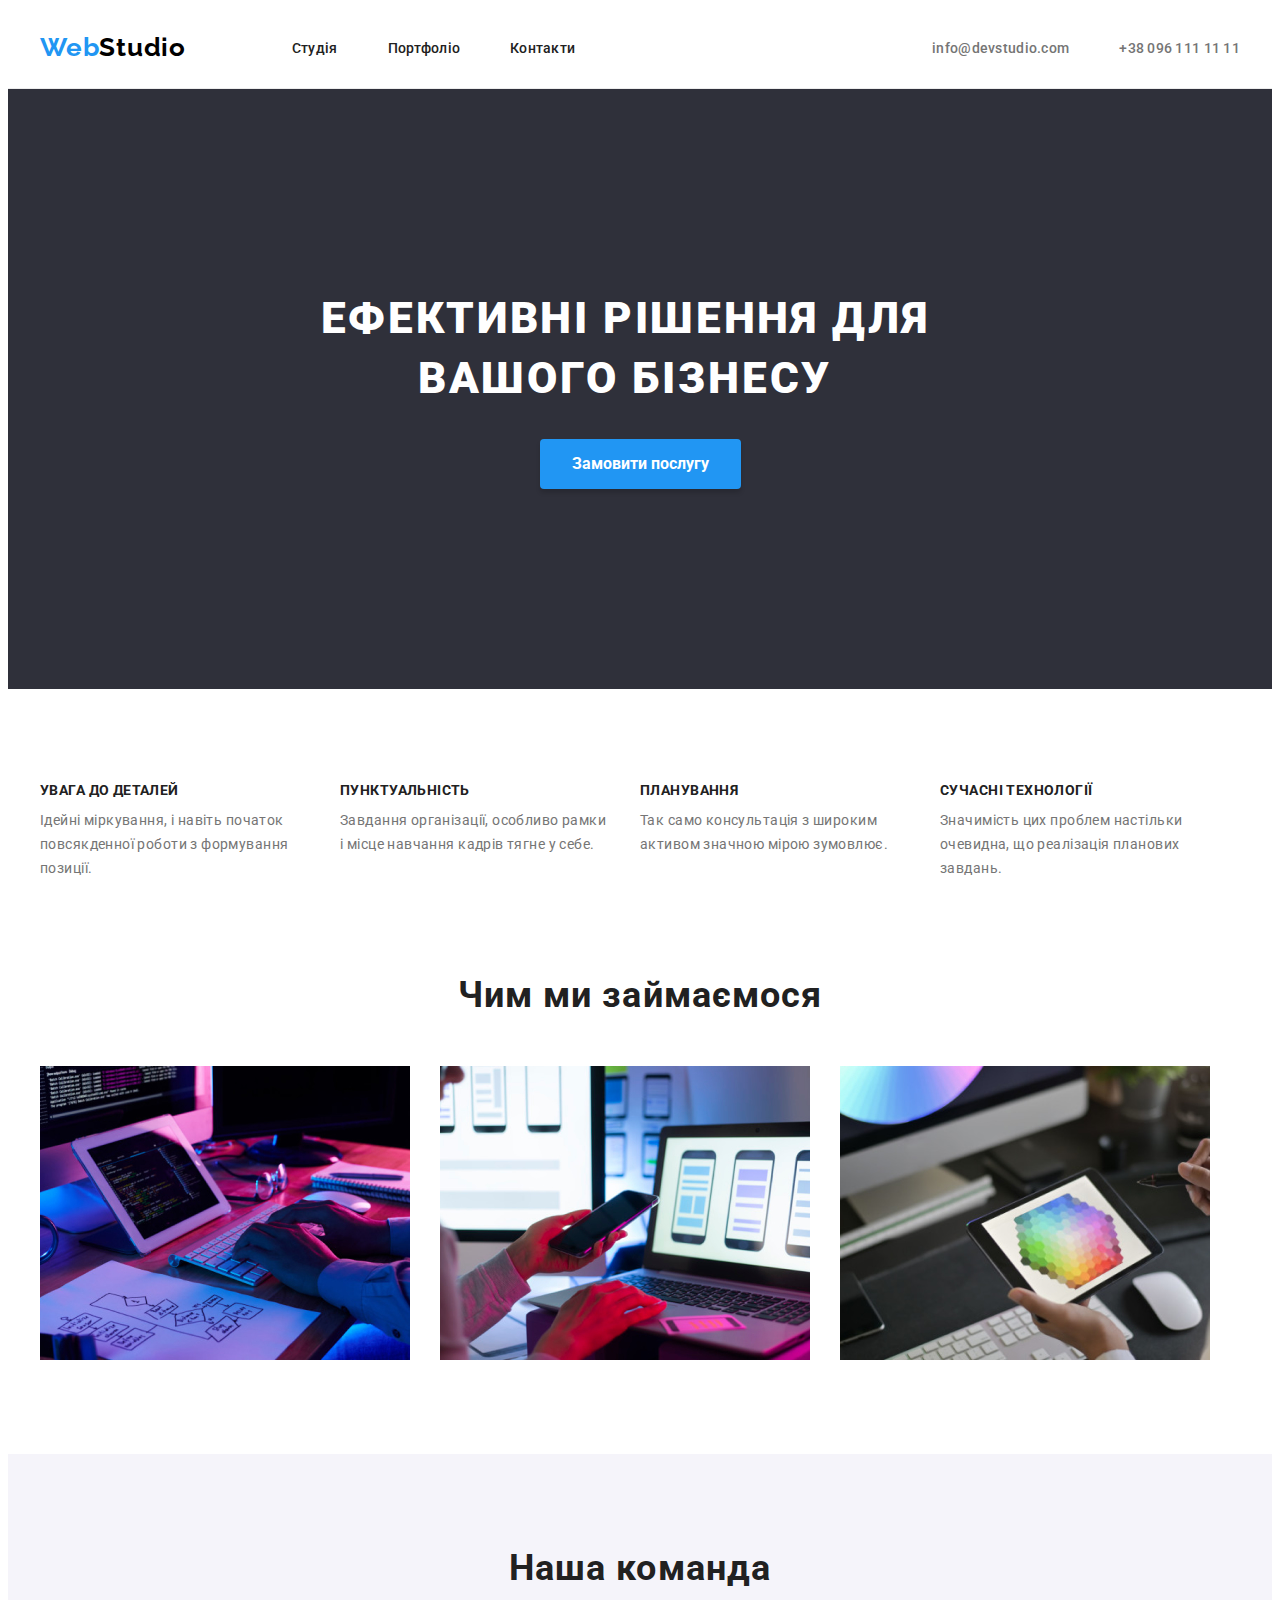
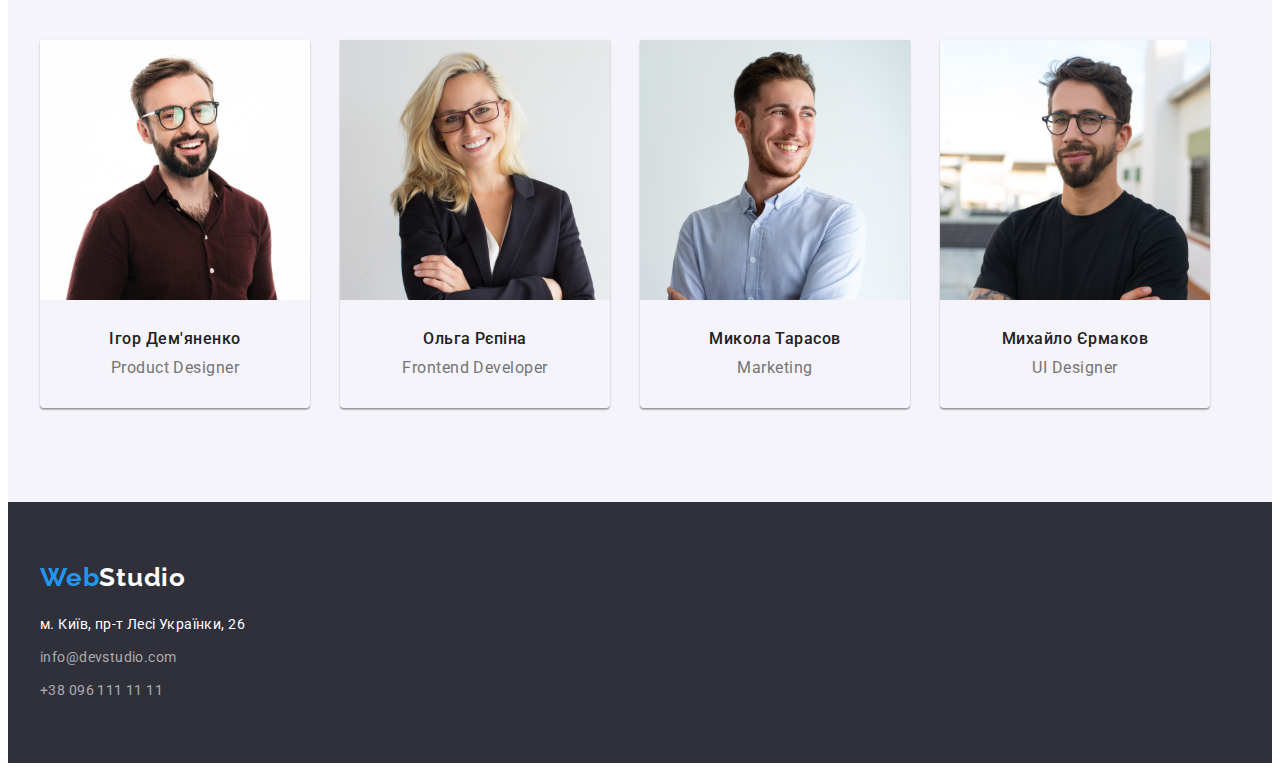
==== index.html @ a0d3005f "Переносит файлы" ====
<!DOCTYPE html>
<html lang="en">
  <head>
    <meta charset="UTF-8" />
    <meta http-equiv="X-UA-Compatible" content="IE=edge" />
    <meta name="viewport" content="width=device-width, initial-scale=1.0" />
    <title>Document</title>
    <link rel="preconnect" href="https://fonts.googleapis.com" />
    <link rel="preconnect" href="https://fonts.gstatic.com" crossorigin />
    <link
      href="https://fonts.googleapis.com/css2?family=Raleway:wght@700&family=Roboto:wght@400;500;700;900&display=swap"
      rel="stylesheet"
    />
    <link
      rel="stylesheet"
      href="https://cdnjs.cloudflare.com/ajax/libs/modern-normalize/1.1.0/modern-normalize.min.css"
      integrity="sha512-wpPYUAdjBVSE4KJnH1VR1HeZfpl1ub8YT/NKx4PuQ5NmX2tKuGu6U/JRp5y+Y8XG2tV+wKQpNHVUX03MfMFn9Q=="
      crossorigin="anonymous"
      referrerpolicy="no-referrer"
    />
    <link rel="stylesheet" href="./css/style.css" />
  </head>
  <body>
    <!--Шапка сайту -->
    <header class="page-header">
      <div class="container header-container">
        <a href="" class="header-logo link logo"
          >Web<span class="accent-logo">Studio</span></a
        >
        <nav class="site-nav">
          <ul class="nav-list">
            <li class="nav-item">
              <a href="./index.html" class="nav-link link">Студія</a>
            </li>
            <li class="nav-item">
              <a href="./portfolio.html" class="nav-link link">Портфоліо</a>
            </li>
            <li class="nav-item">
              <a href="" class="nav-link link">Контакти</a>
            </li>
          </ul>
        </nav>
        <div class="auth-container">
          <a href="mailto:info@devstudio.com" class="auth-link link"
            >info@devstudio.com</a
          >
          <a href="tel:+380961111111" class="auth-link link"
            >+38 096 111 11 11</a
          >
        </div>
      </div>
    </header>
    <main>
      <!--Герой-->
      <section class="hero">
        <div class="container">
          <h1 class="hero-title">Ефективні рішення для вашого бізнесу</h1>
          <button type="button" class="btn">Замовити послугу</button>
        </div>
      </section>
      <!--Особливості-->
      <section class="features">
        <div class="container">
          <h2 class="visually-hidden">Головні Особливості</h2>
          <ul class="features-list">
            <li class="features-item">
              <h3 class="features-title">УВАГА ДО ДЕТАЛЕЙ</h3>
              <p class="features-text">
                Ідейні міркування, і навіть початок повсякденної роботи з
                формування позиції.
              </p>
            </li>
            <li class="features-item">
              <h3 class="features-title">ПУНКТУАЛЬНІСТЬ</h3>
              <p class="features-text">
                Завдання організації, особливо рамки і місце навчання кадрів
                тягне у себе.
              </p>
            </li>
            <li class="features-item">
              <h3 class="features-title">ПЛАНУВАННЯ</h3>
              <p class="features-text">
                Так само консультація з широким активом значною мірою зумовлює.
              </p>
            </li>
            <li class="features-item">
              <h3 class="features-title">СУЧАСНІ ТЕХНОЛОГІЇ</h3>
              <p class="features-text">
                Значимість цих проблем настільки очевидна, що реалізація
                планових завдань.
              </p>
            </li>
          </ul>
        </div>
      </section>
      <!--Чим займаються-->
      <section class="section-work section">
        <div class="container">
          <h2 class="section-title">Чим ми займаємося</h2>
          <ul class="work-list">
            <li class="work-item">
              <img src="./images/img.jpg" alt="Створення сайтів" width="370" />
            </li>
            <li class="work-item">
              <img
                src="./images/img1.jpg"
                alt="Розробка мобільних додатків"
                width="370"
              />
            </li>
            <li class="work-item">
              <img src="./images/img2.jpg" alt="Вебдизайн" width="370" />
            </li>
          </ul>
        </div>
      </section>
      <!--Команда-->
      <section class="section-team section">
        <div class="container">
          <h2 class="section-title">Наша команда</h2>
          <ul class="team-list">
            <li class="team-item">
              <img src="./images/photo.jpg" alt="Ігор Дем'яненко" width="270" />
              <div class="team-box">
                <h3 class="team-title">Ігор Дем'яненко</h3>
                <p class="team-text">Product Designer</p>
              </div>
            </li>
            <li class="team-item">
              <img src="./images/photo2.jpg" alt="Ольга Рєпіна" width="270" />
              <div class="team-box">
                <h3 class="team-title">Ольга Рєпіна</h3>
                <p class="team-text">Frontend Developer</p>
              </div>
            </li>
            <li class="team-item">
              <img src="./images/photo3.jpg" alt="Микола Тарасов" width="270" />
              <div class="team-box">
                <h3 class="team-title">Микола Тарасов</h3>
                <p class="team-text">Marketing</p>
              </div>
            </li>
            <li class="team-item">
              <img
                src="./images/photo4.jpg"
                alt="Михайло Єрмаков"
                width="270"
              />
              <div class="team-box">
                <h3 class="team-title">Михайло Єрмаков</h3>
                <p class="team-text">UI Designer</p>
              </div>
            </li>
          </ul>
        </div>
      </section>
    </main>
    <!--Підвал сайту-->
    <footer class="page-footer footer-container">
      <div class="container">
        <a href="/" class="footer-logo link logo"
          >Web<span class="logo-accent">Studio</span></a
        >
        <address class="address">
          <ul class="address-list">
            <li class="address-item">
              <a
                class="address-link link"
                href="https://www.google.com/maps/d/viewer?mid=10uSM3H-mIU3GznYo2szRIEphczw&hl=en_US&ll=50.42732700000001%2C30.538092&z=17"
                target="_blank"
                rel="noopener noreferrer"
                >м. Київ, пр-т Лесі Українки, 26</a
              >
            </li>
            <li class="address-item">
              <a class="footer-auth link" href="mailto:info@devstudio.com"
                >info@devstudio.com</a
              >
            </li>
            <li class="address-item">
              <a class="footer-auth link" href="tel:+380961111111"
                >+38 096 111 11 11</a
              >
            </li>
          </ul>
        </address>
      </div>
    </footer>
  </body>
</html>
---- css/style.css ----
:root {
  --primary-text-color: #757575;
  --title-text-color: #212121;
  --accent-color: #2196f3;
  --secondary-bg-color: #2f303a;
  --primary-bg-color: #ffffff;
}
/* --------------reset------------ */
p,
h1,
h2,
h3,
h4,
h5,
h6 {
  margin: 0;
}

ul,
ol {
  margin: 0;
  padding-left: 0;
  list-style: none;
}

img {
  display: block;
  max-width: 100%;
  height: auto;
}

body {
  font-family: Roboto, sans-serif;
  background-color: var(--primary-bg-color);
}

.container {
  width: 1200px;
  padding-left: 15px;
  padding-right: 15px;
  margin: 0 auto;
}

.section {
  padding-top: 94px;
  padding-bottom: 94px;
}

.link {
  text-decoration: none;
}

.logo {
  font-family: Raleway, sans-serif;
  font-weight: 700;
  font-size: 26px;
  line-height: 1.2;
  letter-spacing: 0.03em;
  color: var(--accent-color);
}

.visually-hidden {
  position: absolute;
  white-space: nowrap;
  width: 1px;
  height: 1px;
  overflow: hidden;
  border: 0;
  padding: 0;
  clip: rect(0 0 0 0);
  clip-path: inset(50%);
  margin: -1px;
}

/*  header */

.page-header {
  background-color: var(--primary-bg-color);
  border-bottom: 1px solid #ececec;
  padding-top: 24px;
  padding-bottom: 25px;
}

.header-container {
  display: flex;
  justify-content: space-between;
  align-items: center;
}
.header-logo {
  margin-right: 93px;
}

.accent-logo {
  color: #000000;
}

.nav-list {
  display: flex;
  justify-content: center;
  gap: 50px;
  margin-right: 344px;
}
.nav-link {
  font-weight: 500;
  font-size: 14px;
  line-height: 1.15;
  letter-spacing: 0.02em;
  color: var(--title-text-color);
}

.auth-link {
  font-weight: 500;
  font-size: 14px;
  line-height: 1.15;
  letter-spacing: 0.02em;
  color: var(--primary-text-color);
}

.auth-container {
  display: flex;
  justify-content: right;
  gap: 50px;
}

.nav-link:hover,
.auth-link:hover,
.nav-link:focus,
.auth-link:focus {
  color: var(--accent-color);
}

/*  header */

/* hero  */
.hero {
  background-color: var(--secondary-bg-color);
  text-align: center;
  padding-top: 200px;
  padding-bottom: 200px;
}
.hero-title {
  font-weight: 900;
  font-size: 44px;
  line-height: 1.36;
  letter-spacing: 0.06em;
  text-transform: uppercase;
  color: var(--primary-bg-color);
  margin-bottom: 30px;
  margin-left: 237px;
  width: 696px;
  text-align: center;
}
.btn {
  font-family: inherit;
  font-weight: 700;
  font-size: 16px;
  line-height: 1.88;
  color: var(--primary-bg-color);
  background-color: var(--accent-color);
  box-shadow: 0px 4px 4px rgba(0, 0, 0, 0.15);
  border-radius: 4px;
  border: var(--accent-color);
  cursor: pointer;
  padding: 10px 32px 10px 32px;
}

.btn:hover,
.btn:focus {
  color: var(--primary-bg-color);
  background-color: #188ce8;
  box-shadow: 0px 4px 4px rgba(0, 0, 0, 0.15);
  border-radius: 4px;
}

/* hero */
/* features */

.features {
  padding-top: 94px;
}

.features-list {
  display: flex;
  gap: 30px;
}

.features-item {
  max-width: 270px;
}

.features-title {
  font-weight: 700;
  font-size: 14px;
  line-height: 1.14;
  letter-spacing: 0.03em;
  text-transform: uppercase;
  color: var(--title-text-color);
  margin-bottom: 10px;
}

.features-text {
  font-size: 14px;
  line-height: 1.71;
  letter-spacing: 0.03em;
  color: var(--primary-text-color);
}

/* features */
/* section-work */
.section-title {
  font-weight: 700;
  font-size: 36px;
  line-height: 1.16;
  text-align: center;
  letter-spacing: 0.03em;
  color: var(--title-text-color);
  margin-bottom: 50px;
}

.work-list {
  display: flex;
  gap: 30px;
}

.work-item {
  width: calc(100%-60px) / 3;
}

/* section-work */
/* section-team */

.section-team {
  background-color: #f5f4fa;
}

.team-list {
  display: flex;
  gap: 30px;
}

.team-item {
  width: calc(100%-90px) / 4;
  box-shadow: 0px 1px 3px rgba(0, 0, 0, 0.12), 0px 1px 1px rgba(0, 0, 0, 0.14),
    0px 2px 1px rgba(0, 0, 0, 0.2);
  border-radius: 0px 0px 4px 4px;
}

.team-box {
  padding-top: 30px;
  padding-bottom: 30px;
}

.team-title {
  font-weight: 500;
  font-size: 16px;
  line-height: 1.18;
  text-align: center;
  letter-spacing: 0.03em;
  color: var(--title-text-color);
  margin-bottom: 10px;
}
.team-text {
  font-size: 16px;
  line-height: 1.18;
  text-align: center;
  letter-spacing: 0.03em;
  color: var(--primary-text-color);
}

/* section-team  */
/* footer */
.page-footer {
  background-color: var(--secondary-bg-color);
}

.footer-container {
  padding-top: 60px;
  padding-bottom: 60px;
}

.logo-accent {
  color: var(--primary-bg-color);
}

.footer-logo {
  display: inline-block;
  margin-bottom: 20px;
}

.address-list {
  display: flex;
  flex-direction: column;
  gap: 9px;
}

.address-link {
  font-style: normal;
  font-size: 14px;
  line-height: 1.71;
  letter-spacing: 0.03em;
  color: var(--primary-bg-color);
}

.footer-auth {
  font-style: normal;
  font-size: 14px;
  line-height: 1.71;
  letter-spacing: 0.03em;
  color: rgba(255, 255, 255, 0.6);
}

.address-link:hover,
.address-link:focus,
.footer-auth:hover,
.footer-auth :focus {
  color: var(--accent-color);
}

/* footer */
/* portfolio */

.portfolio {
  background-color: var(--primary-bg-color);
}

.buttons {
  display: flex;
  gap: 8px;
  justify-content: center;
  margin-bottom: 50px;
}

.btns {
  font-family: inherit;
  font-weight: 500;
  font-size: 16px;
  line-height: 1.62;
  text-align: center;
  letter-spacing: 0.03em;
  color: #212121;
  background-color: #f5f4fa;
  border-radius: 4px;
  cursor: pointer;
  border: #f5f4fa;
  padding-top: 6px;
  padding-bottom: 6px;
  padding-left: 22px;
  padding-right: 22px;
}

.btns:hover,
.btns:focus {
  font-weight: 500;
  font-size: 16px;
  line-height: 1.62;
  text-align: center;
  letter-spacing: 0.03em;
  color: var(--primary-bg-color);
  background-color: var(--accent-color);
  border-radius: 4px;
}

.portfolio-list {
  display: flex;
  gap: 30px;
  flex-wrap: wrap;
}

.portfolio-item {
  width: calc(100%-60px) / 3;
}

.item-box {
  border: 1px solid #eeeeee;
  padding: 20px 24px 20px 24px;
}

.portfolio-tittle {
  font-weight: 700;
  font-size: 18px;
  line-height: 2;
  letter-spacing: 0.06em;
  color: var(--title-text-color);
  margin-bottom: 4px;
}

.portfolio-text {
  font-size: 16px;
  line-height: 1.88;
  letter-spacing: 0.03em;
  color: var(--primary-text-color);
}
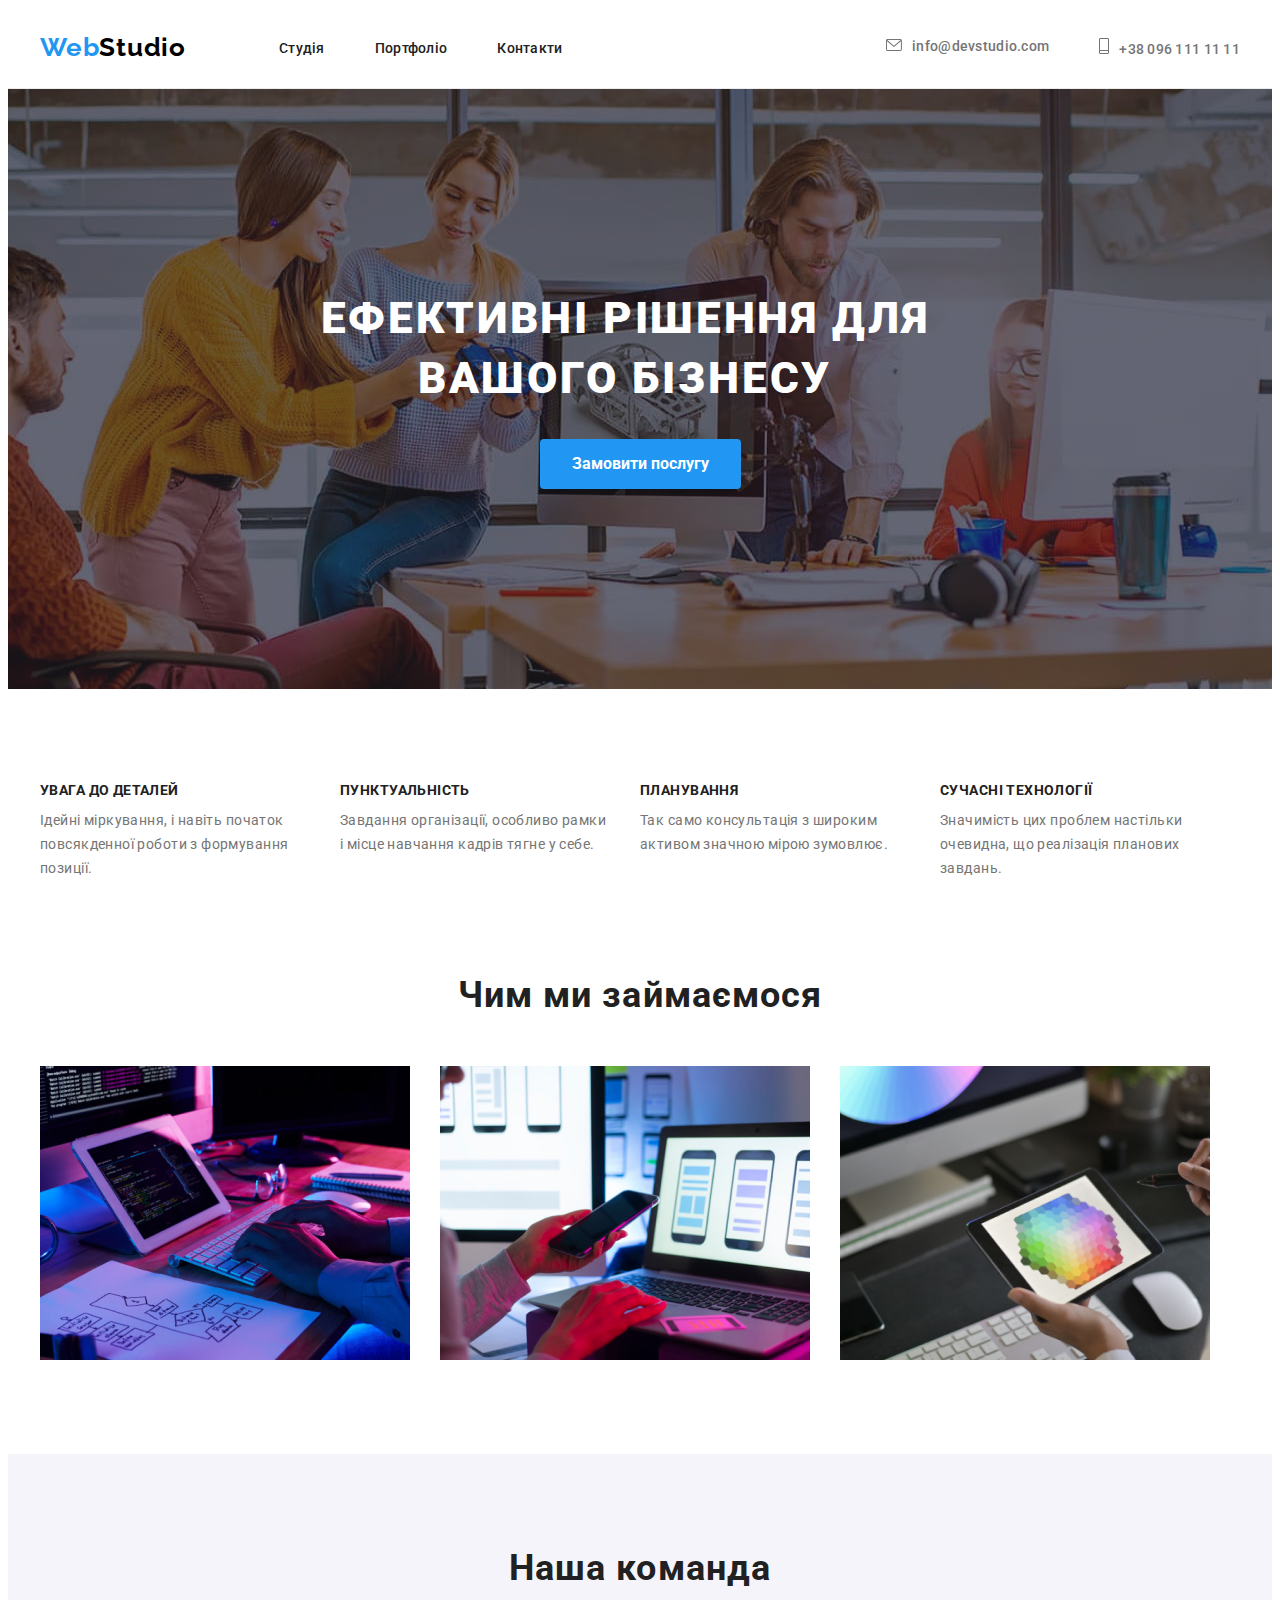
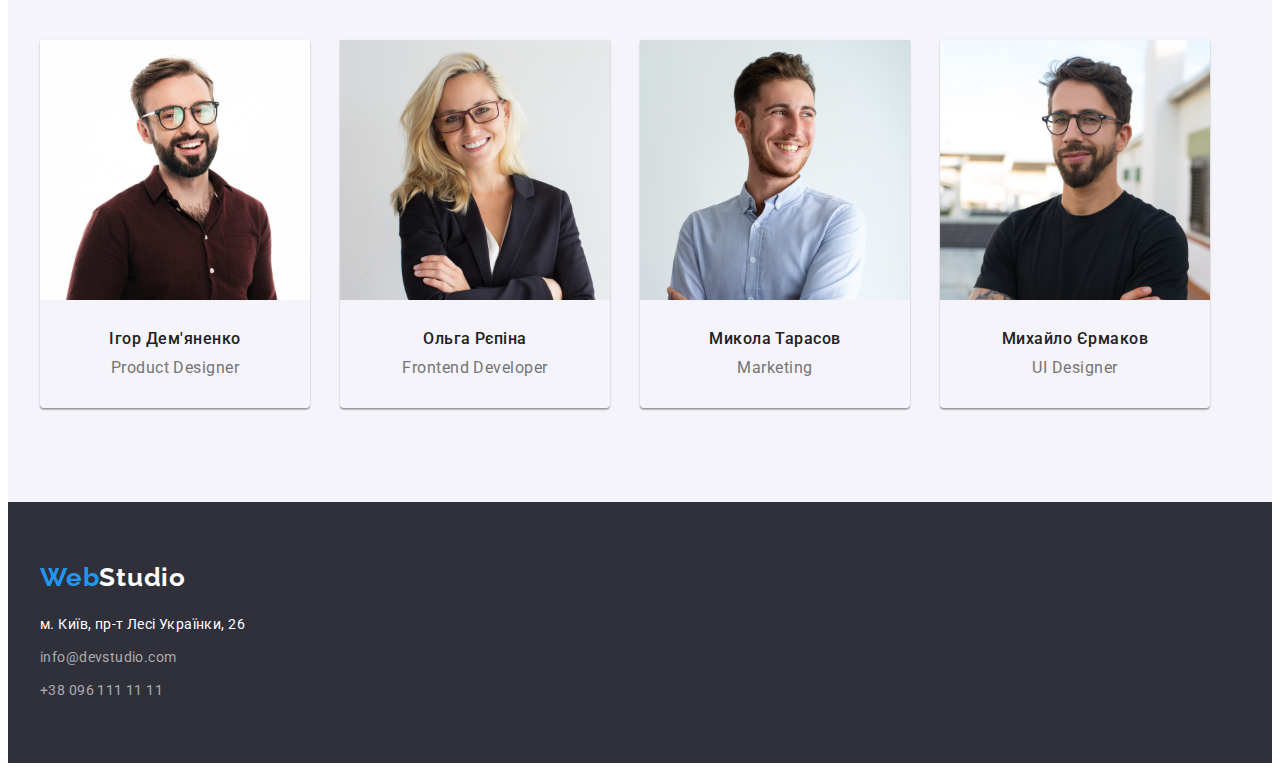
==== commit f62b3cd3: "Добавляет спрайт" ====
--- a/index.html
+++ b/index.html
@@ -42,10 +42,14 @@
         </nav>
         <div class="auth-container">
           <a href="mailto:info@devstudio.com" class="auth-link link"
-            >info@devstudio.com</a
+            ><svg class="auth-icon" width="16" height="12">
+              <use href="./images/icons.svg#icon-envelope"></use>
+            </svg>info@devstudio.com</a
           >
           <a href="tel:+380961111111" class="auth-link link"
-            >+38 096 111 11 11</a
+            ><svg class="auth-icon" width="10" height="16">
+              <use href="./images/icons.svg#icon-tel"></use>
+            </svg>+38 096 111 11 11</a
           >
         </div>
       </div>
@@ -62,6 +66,12 @@
       <section class="features">
         <div class="container">
           <h2 class="visually-hidden">Головні Особливості</h2>
+          <ul class="features-icons">
+            <li class="features-icon"></li>
+            <li class="features-icon"></li>
+            <li class="features-icon"></li>
+            <li class="features-icon"></li>
+          </ul>
           <ul class="features-list">
             <li class="features-item">
               <h3 class="features-title">УВАГА ДО ДЕТАЛЕЙ</h3>
--- a/css/style.css
+++ b/css/style.css
@@ -83,7 +83,6 @@
 
 .header-container {
   display: flex;
-  justify-content: space-between;
   align-items: center;
 }
 .header-logo {
@@ -98,7 +97,6 @@
   display: flex;
   justify-content: center;
   gap: 50px;
-  margin-right: 344px;
 }
 .nav-link {
   font-weight: 500;
@@ -114,12 +112,14 @@
   line-height: 1.15;
   letter-spacing: 0.02em;
   color: var(--primary-text-color);
+
 }
 
 .auth-container {
   display: flex;
   justify-content: right;
   gap: 50px;
+  margin-left: auto;
 }
 
 .nav-link:hover,
@@ -129,6 +129,15 @@
   color: var(--accent-color);
 }
 
+.auth-icon {
+  margin-right: 10px;
+  fill: var(--primary-text-color);
+}
+
+.auth-link:hover > .auth-icon,
+.auth-link:focus > .auth-icon {
+  fill: var(--accent-color);
+}
 /*  header */
 
 /* hero  */
@@ -137,6 +146,10 @@
   text-align: center;
   padding-top: 200px;
   padding-bottom: 200px;
+  background-image: linear-gradient( rgba(47, 48, 58, 0.4) , rgba(47, 48, 58, 0.4)) , url(../images/herobg.jpg);
+  background-repeat: no-repeat;
+  background-position: center;
+  background-size: cover;
 }
 .hero-title {
   font-weight: 900;
@@ -183,6 +196,7 @@
   display: flex;
   gap: 30px;
 }
+
 
 .features-item {
   max-width: 270px;
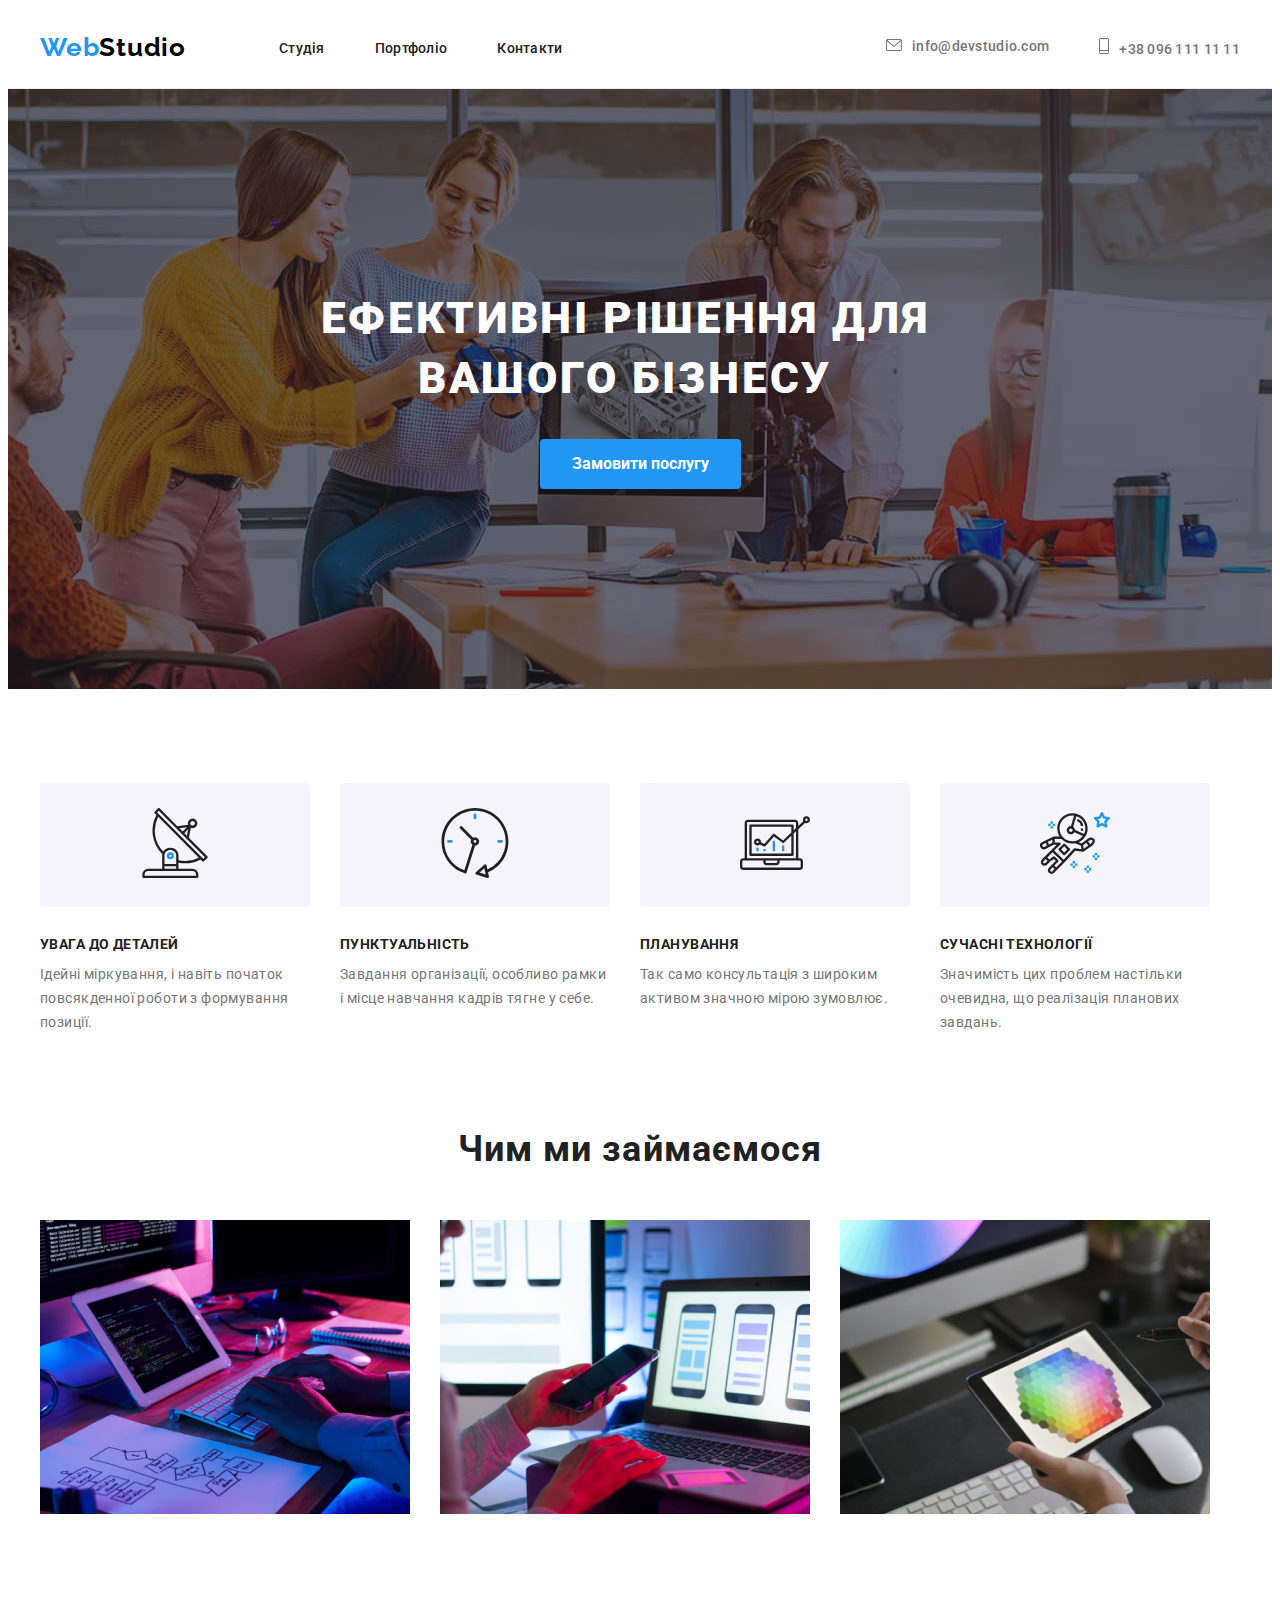
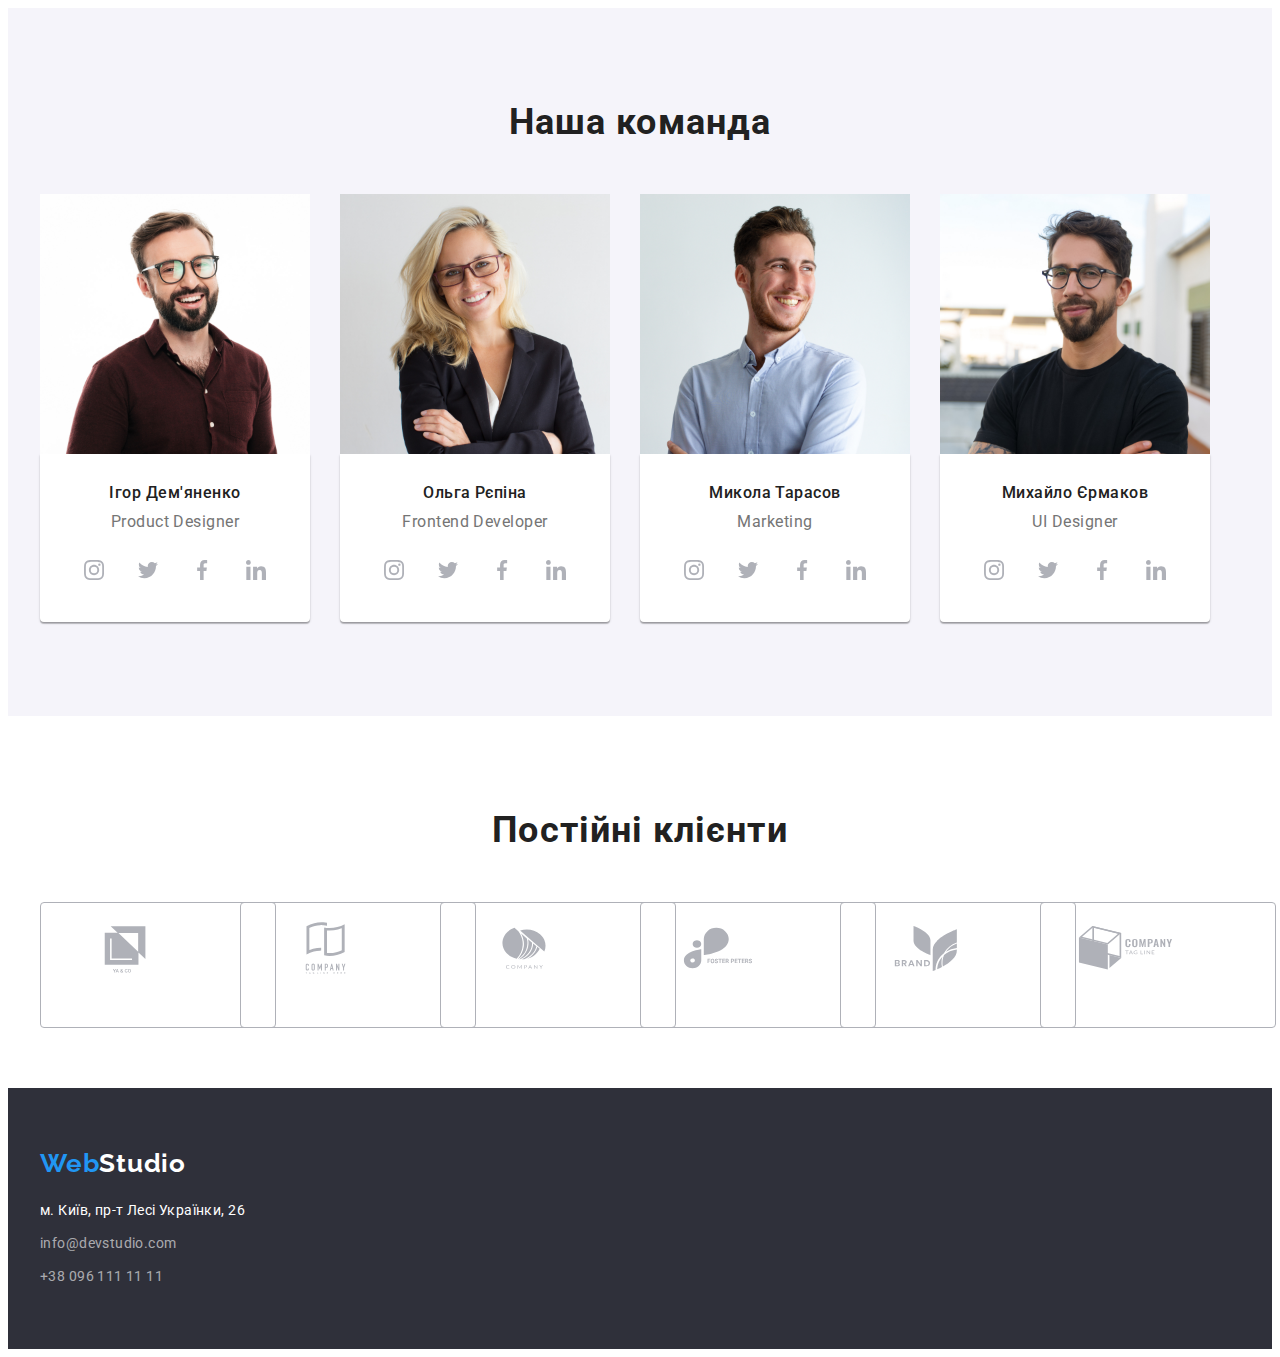
==== commit aae9c856: "Добавляет разметку" ====
--- a/index.html
+++ b/index.html
@@ -66,11 +66,19 @@
       <section class="features">
         <div class="container">
           <h2 class="visually-hidden">Головні Особливості</h2>
-          <ul class="features-icons">
-            <li class="features-icon"></li>
-            <li class="features-icon"></li>
-            <li class="features-icon"></li>
-            <li class="features-icon"></li>
+          <ul class="features-icon-list">
+            <li class="features-icon-item"><svg class="features-icon" width="70" height="70">
+              <use href="./images/icons.svg#icon-antenna"></use>
+            </svg></li>
+            <li class="features-icon-item"><svg class="features-icon" width="70" height="70">
+              <use href="./images/icons.svg#icon-clock"></use>
+            </svg></li>
+            <li class="features-icon-item"><svg class="features-icon" width="70" height="70">
+              <use href="./images/icons.svg#icon-diagram"></use>
+            </svg></li>
+            <li class="features-icon-item"><svg class="features-icon" width="70" height="70">
+              <use href="./images/icons.svg#icon-astronaut"></use>
+            </svg></li>
           </ul>
           <ul class="features-list">
             <li class="features-item">
@@ -134,6 +142,24 @@
               <div class="team-box">
                 <h3 class="team-title">Ігор Дем'яненко</h3>
                 <p class="team-text">Product Designer</p>
+                <ul class="team-social-list">
+                  <li class="team-social-item"> <a href="" class="team-soc-link" ><svg class="social-icon" width="20px" height="20px">
+                    <use href="./images/icons.svg#icon-instagram"></use>
+                  </svg></a> </li>
+
+                  <li class="team-social-item"><a href="" class="team-soc-link"><svg class="social-icon" width="20px" height="20px">
+                    <use href="./images/icons.svg#icon-twitter"></use>
+                  </svg></a> </li>
+
+                  <li class="team-social-item"><a href="" class="team-soc-link"><svg class="social-icon" width="20px" height="20px">
+                    <use href="./images/icons.svg#icon-facebook"></use>
+                  </svg></a></li>
+
+                  <li class="team-social-item"><a href="" class="team-soc-link"><svg class="social-icon" width="20px" height="20px">
+                    <use href="./images/icons.svg#icon-linkedin"></use>
+                  </svg></a></li>
+                  
+                </ul>
               </div>
             </li>
             <li class="team-item">
@@ -141,6 +167,24 @@
               <div class="team-box">
                 <h3 class="team-title">Ольга Рєпіна</h3>
                 <p class="team-text">Frontend Developer</p>
+                <ul class="team-social-list">
+                  <li class="team-social-item"> <a href="" class="team-soc-link" ><svg class="social-icon" width="20px" height="20px">
+                    <use href="./images/icons.svg#icon-instagram"></use>
+                  </svg></a> </li>
+
+                  <li class="team-social-item"><a href="" class="team-soc-link"><svg class="social-icon" width="20px" height="20px">
+                    <use href="./images/icons.svg#icon-twitter"></use>
+                  </svg></a> </li>
+
+                  <li class="team-social-item"><a href="" class="team-soc-link"><svg class="social-icon" width="20px" height="20px">
+                    <use href="./images/icons.svg#icon-facebook"></use>
+                  </svg></a></li>
+
+                  <li class="team-social-item"><a href="" class="team-soc-link"><svg class="social-icon" width="20px" height="20px">
+                    <use href="./images/icons.svg#icon-linkedin"></use>
+                  </svg></a></li>
+                  
+                </ul>
               </div>
             </li>
             <li class="team-item">
@@ -148,6 +192,24 @@
               <div class="team-box">
                 <h3 class="team-title">Микола Тарасов</h3>
                 <p class="team-text">Marketing</p>
+                <ul class="team-social-list">
+                  <li class="team-social-item"> <a href="" class="team-soc-link" ><svg class="social-icon" width="20px" height="20px">
+                    <use href="./images/icons.svg#icon-instagram"></use>
+                  </svg></a> </li>
+
+                  <li class="team-social-item"><a href="" class="team-soc-link"><svg class="social-icon" width="20px" height="20px">
+                    <use href="./images/icons.svg#icon-twitter"></use>
+                  </svg></a> </li>
+
+                  <li class="team-social-item"><a href="" class="team-soc-link"><svg class="social-icon" width="20px" height="20px">
+                    <use href="./images/icons.svg#icon-facebook"></use>
+                  </svg></a></li>
+
+                  <li class="team-social-item"><a href="" class="team-soc-link"><svg class="social-icon" width="20px" height="20px">
+                    <use href="./images/icons.svg#icon-linkedin"></use>
+                  </svg></a></li>
+                  
+                </ul>
               </div>
             </li>
             <li class="team-item">
@@ -159,8 +221,82 @@
               <div class="team-box">
                 <h3 class="team-title">Михайло Єрмаков</h3>
                 <p class="team-text">UI Designer</p>
+                <ul class="team-social-list">
+                  <li class="team-social-item"> <a href="" class="team-soc-link" ><svg class="social-icon" width="20px" height="20px">
+                    <use href="./images/icons.svg#icon-instagram"></use>
+                  </svg></a> </li>
+
+                  <li class="team-social-item"><a href="" class="team-soc-link"><svg class="social-icon" width="20px" height="20px">
+                    <use href="./images/icons.svg#icon-twitter"></use>
+                  </svg></a> </li>
+
+                  <li class="team-social-item"><a href="" class="team-soc-link"><svg class="social-icon" width="20px" height="20px">
+                    <use href="./images/icons.svg#icon-facebook"></use>
+                  </svg></a></li>
+
+                  <li class="team-social-item"><a href="" class="team-soc-link"><svg class="social-icon" width="20px" height="20px">
+                    <use href="./images/icons.svg#icon-linkedin"></use>
+                  </svg></a></li>
+                  
+                </ul>
               </div>
             </li>
+          </ul>
+        </div>
+      </section>
+      <section class="section-clients section">
+        <div class="container">
+          <h2 class="section-title">Постійні клієнти</h2>
+          <ul class="clients-logo-list">
+            
+            <li class="clients-logo-item"> 
+<a href="" class="clients-logo-link">
+                <svg class="clients-logo" width="106" height="60">
+                <use href="./images/icons.svg#icon-Logo"></use>
+              </svg>
+</a>
+          </li>
+
+            <li class="clients-logo-item">
+<a href="" class="clients-logo-link">
+                 <svg class="clients-logo" width="106" height="60">
+                <use href="./images/icons.svg#icon-Logo1"></use>
+              </svg>
+</a>
+          </li>
+
+            <li class="clients-logo-item"> 
+<a href="" class="clients-logo-link">
+                <svg class="clients-logo" width="106" height="60">
+                <use href="./images/icons.svg#icon-Logo2"></use>
+              </svg>
+</a>
+          </li>
+
+            <li class="clients-logo-item"> 
+<a href="" class="clients-logo-link">
+                <svg class="clients-logo" width="106" height="60">
+                <use href="./images/icons.svg#icon-Logo3"></use>
+              </svg>
+</a>
+          </li>
+
+            <li class="clients-logo-item"> 
+<a href="" class="clients-logo-link">
+                <svg class="clients-logo" width="106" height="60">
+                <use href="./images/icons.svg#icon-Logo4"></use>
+              </svg>
+</a>
+          </li>
+
+            <li class="clients-logo-item"> 
+<a href="" class="clients-logo-link">
+                <svg class="clients-logo" width="106" height="60">
+                <use href="./images/icons.svg#icon-Logo5"></use>
+              </svg>
+</a>
+          </li>
+
           </ul>
         </div>
       </section>
--- a/css/style.css
+++ b/css/style.css
@@ -219,6 +219,18 @@
   color: var(--primary-text-color);
 }
 
+.features-icon-list {
+  display: flex;
+  gap: 30px;
+}
+
+.features-icon-item {
+background-color: #F5F4FA;
+border-radius: 4px;
+padding: 25px 100px;
+margin-bottom: 30px;
+}
+
 /* features */
 /* section-work */
 .section-title {
@@ -254,16 +266,17 @@
 
 .team-item {
   width: calc(100%-90px) / 4;
+}
+
+.team-box {
+  padding-top: 30px;
+  padding-bottom: 30px;
+  background-color: var(--primary-bg-color);
   box-shadow: 0px 1px 3px rgba(0, 0, 0, 0.12), 0px 1px 1px rgba(0, 0, 0, 0.14),
     0px 2px 1px rgba(0, 0, 0, 0.2);
   border-radius: 0px 0px 4px 4px;
 }
 
-.team-box {
-  padding-top: 30px;
-  padding-bottom: 30px;
-}
-
 .team-title {
   font-weight: 500;
   font-size: 16px;
@@ -281,7 +294,85 @@
   color: var(--primary-text-color);
 }
 
+.team-social-list {
+  display: flex;
+  gap: 10px;
+  justify-content: center;
+  margin-top: 16px;
+}
+
+.team-social-item {
+  width: 44px;
+  height: 44px;
+}
+
+.team-soc-link {
+  width: 100%;
+  height: 100%;
+  background-color: var(--primary-bg-color);
+  border-radius: 50%;
+  display: flex;
+  align-items: center;
+  justify-content: center;
+}
+
+.social-icon {
+  fill: #AFB1B8;
+}
+
+.team-soc-link:hover,
+.team-soc-link:focus {
+  background-color: var(--accent-color);
+}
+
+.team-soc-link:hover > .social-icon,
+.team-soc-link:focus > .social-icon {
+  fill: var(--primary-bg-color);
+}
+
 /* section-team  */
+
+/* section-clients */
+
+.clients-logo-list {
+  display: flex;
+  gap: 30px;
+
+}
+
+.clients-logo-item {
+  width: 170px;
+  height: 92px;
+}
+
+.clients-logo-link{
+  width: 100%;
+  height: 100%;
+  display: block;
+  padding: 16px 32px 16px 32px;
+  border: 1px solid #AFB1B8;
+  border-radius: 4px;
+}
+
+
+.clients-logo {
+  fill: #AFB1B8;
+}
+
+.clients-logo-link:hover,
+.clients-logo-link:focus {
+  border: 1px solid var(--accent-color);
+}
+
+.clients-logo-link:hover > .clients-logo,
+.clients-logo-link:focus > .accent-logo {
+  fill: var(--accent-color);
+}
+
+
+
+/* section-clients */
+
 /* footer */
 .page-footer {
   background-color: var(--secondary-bg-color);
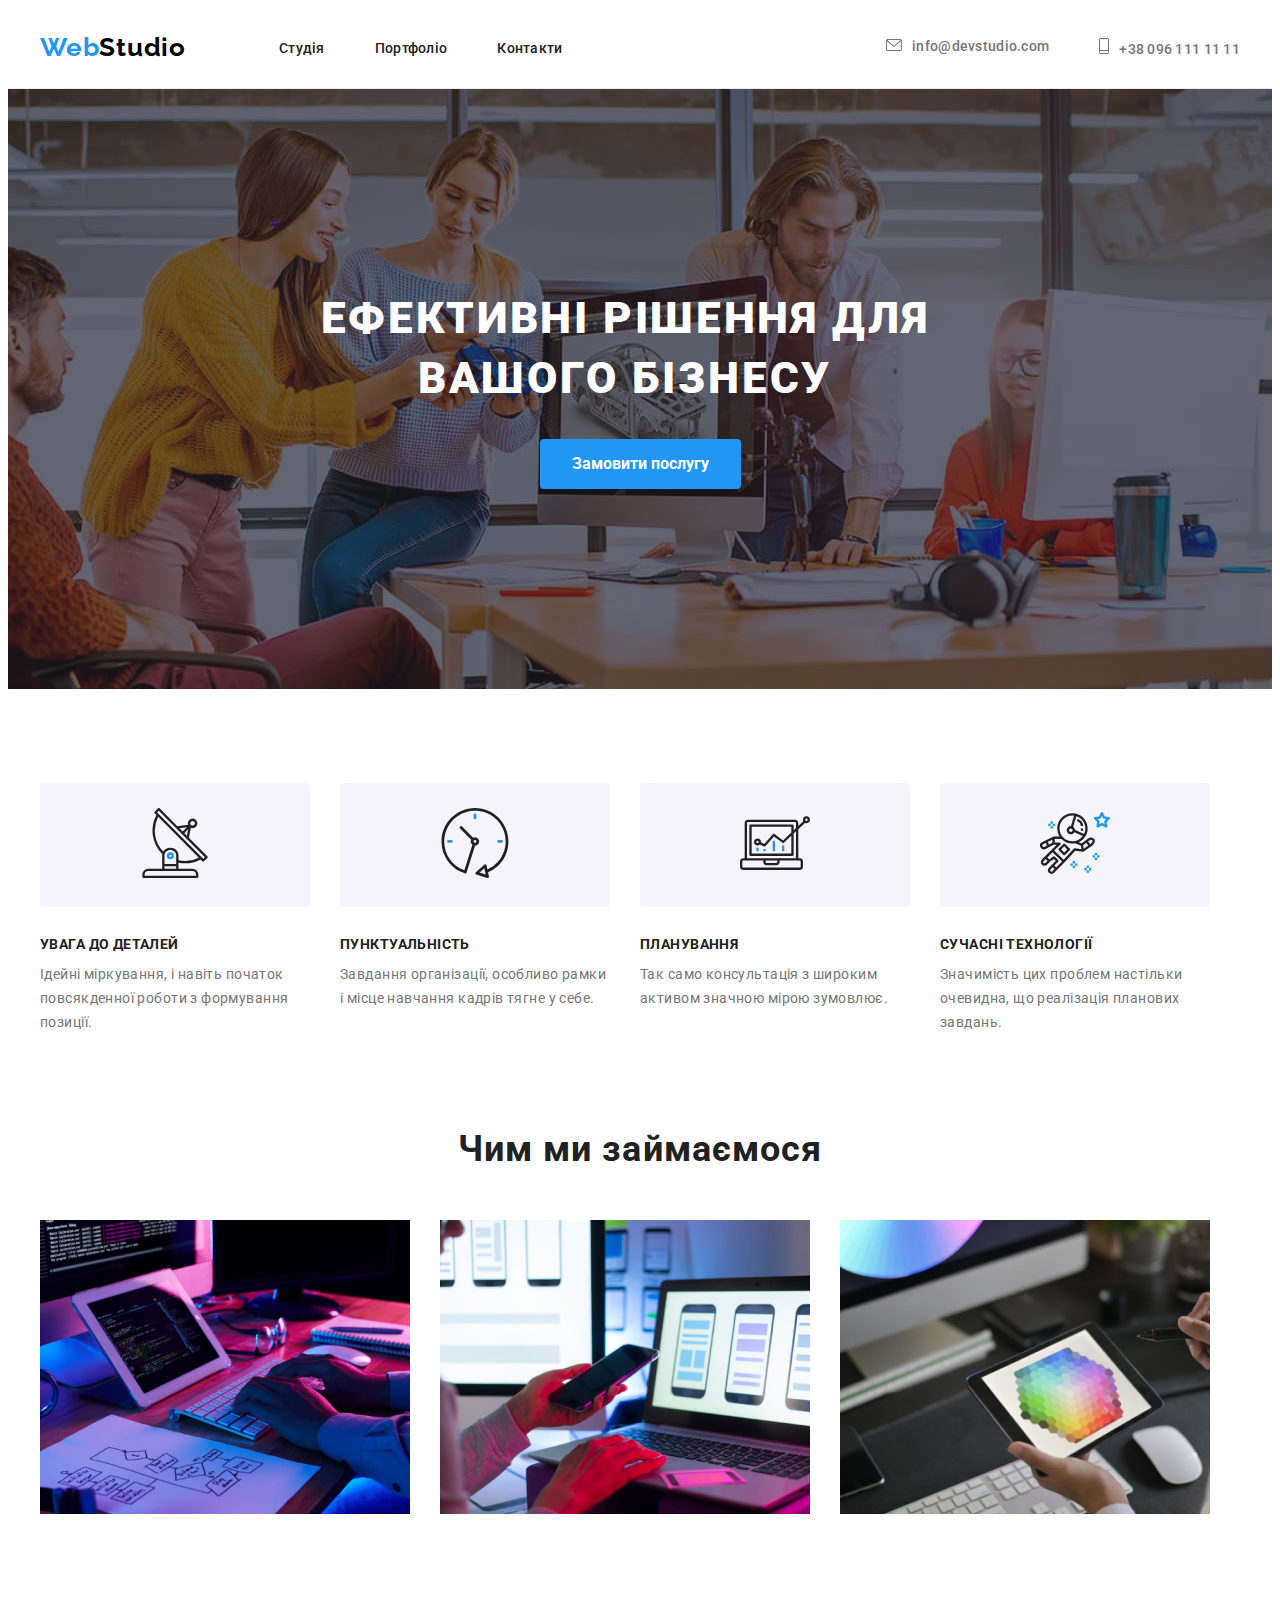
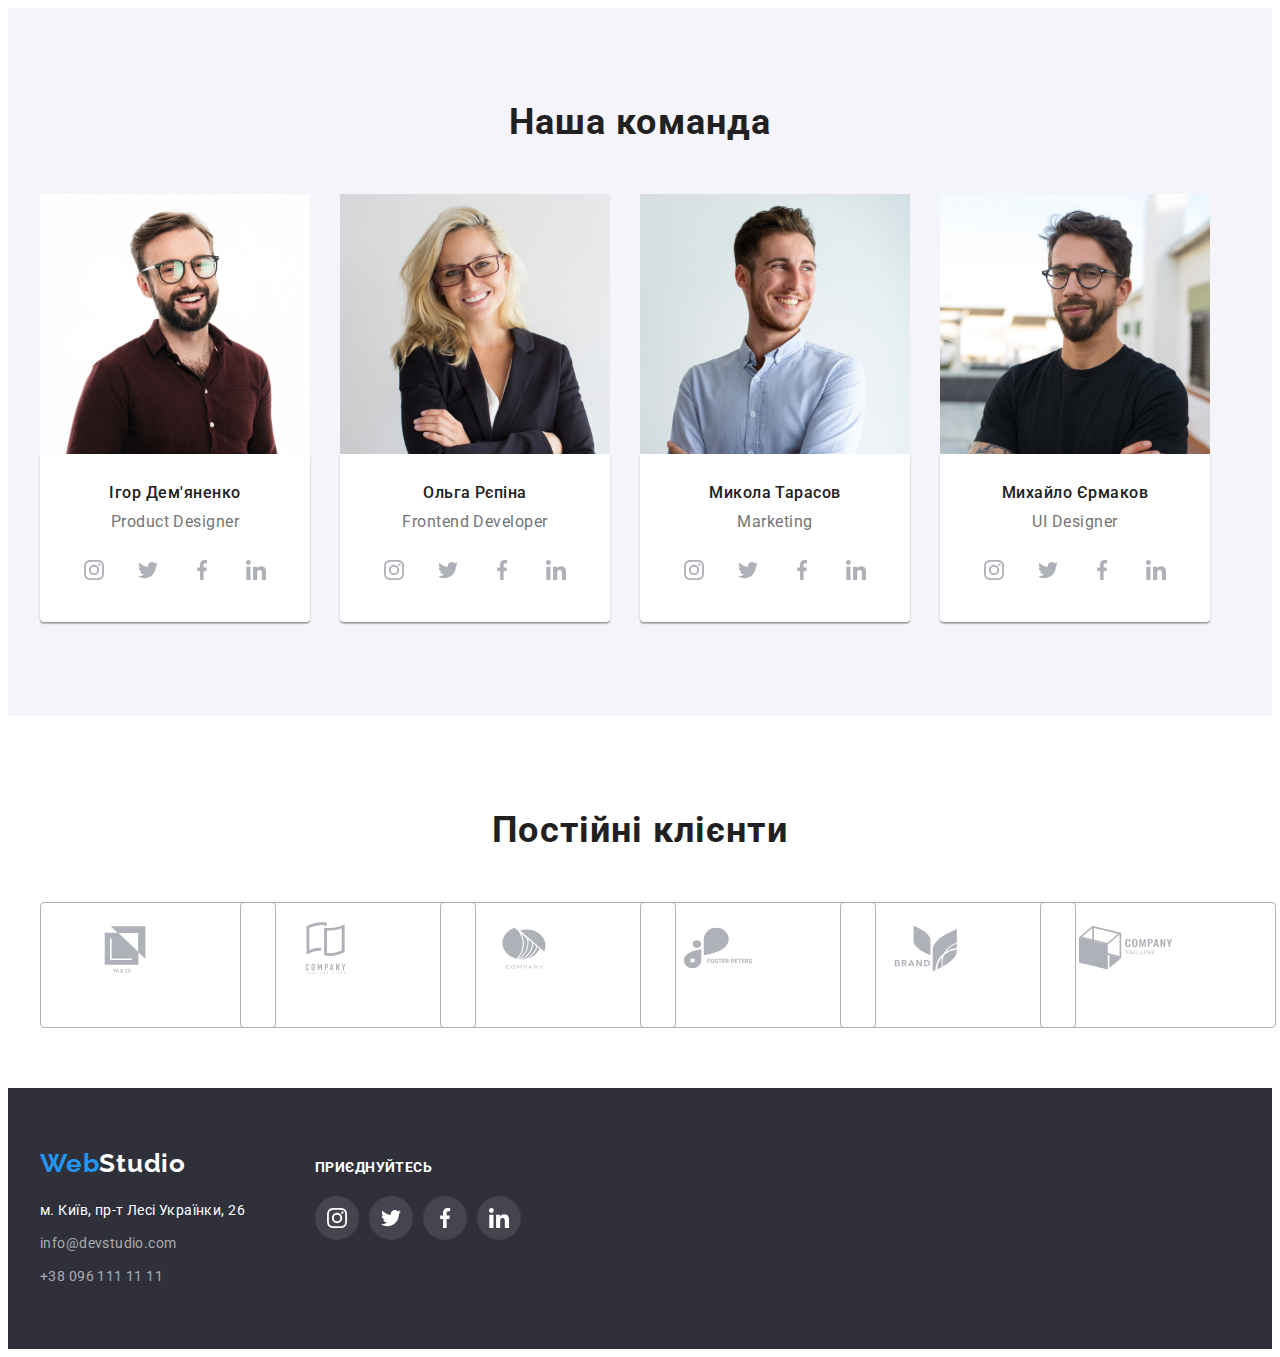
==== commit 8ae3f5ed: "добавляет  векторную графику" ====
--- a/index.html
+++ b/index.html
@@ -1,336 +1,352 @@
 <!DOCTYPE html>
 <html lang="en">
-  <head>
-    <meta charset="UTF-8" />
-    <meta http-equiv="X-UA-Compatible" content="IE=edge" />
-    <meta name="viewport" content="width=device-width, initial-scale=1.0" />
-    <title>Document</title>
-    <link rel="preconnect" href="https://fonts.googleapis.com" />
-    <link rel="preconnect" href="https://fonts.gstatic.com" crossorigin />
-    <link
-      href="https://fonts.googleapis.com/css2?family=Raleway:wght@700&family=Roboto:wght@400;500;700;900&display=swap"
-      rel="stylesheet"
-    />
-    <link
-      rel="stylesheet"
-      href="https://cdnjs.cloudflare.com/ajax/libs/modern-normalize/1.1.0/modern-normalize.min.css"
-      integrity="sha512-wpPYUAdjBVSE4KJnH1VR1HeZfpl1ub8YT/NKx4PuQ5NmX2tKuGu6U/JRp5y+Y8XG2tV+wKQpNHVUX03MfMFn9Q=="
-      crossorigin="anonymous"
-      referrerpolicy="no-referrer"
-    />
-    <link rel="stylesheet" href="./css/style.css" />
-  </head>
-  <body>
-    <!--Шапка сайту -->
-    <header class="page-header">
-      <div class="container header-container">
-        <a href="" class="header-logo link logo"
-          >Web<span class="accent-logo">Studio</span></a
-        >
-        <nav class="site-nav">
-          <ul class="nav-list">
-            <li class="nav-item">
-              <a href="./index.html" class="nav-link link">Студія</a>
-            </li>
-            <li class="nav-item">
-              <a href="./portfolio.html" class="nav-link link">Портфоліо</a>
-            </li>
-            <li class="nav-item">
-              <a href="" class="nav-link link">Контакти</a>
-            </li>
-          </ul>
-        </nav>
-        <div class="auth-container">
-          <a href="mailto:info@devstudio.com" class="auth-link link"
-            ><svg class="auth-icon" width="16" height="12">
-              <use href="./images/icons.svg#icon-envelope"></use>
-            </svg>info@devstudio.com</a
-          >
-          <a href="tel:+380961111111" class="auth-link link"
-            ><svg class="auth-icon" width="10" height="16">
-              <use href="./images/icons.svg#icon-tel"></use>
-            </svg>+38 096 111 11 11</a
-          >
-        </div>
-      </div>
-    </header>
-    <main>
-      <!--Герой-->
-      <section class="hero">
-        <div class="container">
-          <h1 class="hero-title">Ефективні рішення для вашого бізнесу</h1>
-          <button type="button" class="btn">Замовити послугу</button>
-        </div>
-      </section>
-      <!--Особливості-->
-      <section class="features">
-        <div class="container">
-          <h2 class="visually-hidden">Головні Особливості</h2>
-          <ul class="features-icon-list">
-            <li class="features-icon-item"><svg class="features-icon" width="70" height="70">
+
+<head>
+  <meta charset="UTF-8" />
+  <meta http-equiv="X-UA-Compatible" content="IE=edge" />
+  <meta name="viewport" content="width=device-width, initial-scale=1.0" />
+  <title>Document</title>
+  <link rel="preconnect" href="https://fonts.googleapis.com" />
+  <link rel="preconnect" href="https://fonts.gstatic.com" crossorigin />
+  <link href="https://fonts.googleapis.com/css2?family=Raleway:wght@700&family=Roboto:wght@400;500;700;900&display=swap"
+    rel="stylesheet" />
+  <link rel="stylesheet" href="https://cdnjs.cloudflare.com/ajax/libs/modern-normalize/1.1.0/modern-normalize.min.css"
+    integrity="sha512-wpPYUAdjBVSE4KJnH1VR1HeZfpl1ub8YT/NKx4PuQ5NmX2tKuGu6U/JRp5y+Y8XG2tV+wKQpNHVUX03MfMFn9Q=="
+    crossorigin="anonymous" referrerpolicy="no-referrer" />
+  <link rel="stylesheet" href="./css/style.css" />
+</head>
+
+<body>
+  <!--Шапка сайту -->
+  <header class="page-header">
+    <div class="container header-container">
+      <a href="" class="header-logo link logo">Web<span class="accent-logo">Studio</span></a>
+      <nav class="site-nav">
+        <ul class="nav-list">
+          <li class="nav-item">
+            <a href="./index.html" class="nav-link link">Студія</a>
+          </li>
+          <li class="nav-item">
+            <a href="./portfolio.html" class="nav-link link">Портфоліо</a>
+          </li>
+          <li class="nav-item">
+            <a href="" class="nav-link link">Контакти</a>
+          </li>
+        </ul>
+      </nav>
+      <div class="auth-container">
+        <a href="mailto:info@devstudio.com" class="auth-link link"><svg class="auth-icon" width="16" height="12">
+            <use href="./images/icons.svg#icon-envelope"></use>
+          </svg>info@devstudio.com</a>
+        <a href="tel:+380961111111" class="auth-link link"><svg class="auth-icon" width="10" height="16">
+            <use href="./images/icons.svg#icon-tel"></use>
+          </svg>+38 096 111 11 11</a>
+      </div>
+    </div>
+  </header>
+  <main>
+    <!--Герой-->
+    <section class="hero">
+      <div class="container">
+        <h1 class="hero-title">Ефективні рішення для вашого бізнесу</h1>
+        <button type="button" class="btn">Замовити послугу</button>
+      </div>
+    </section>
+    <!--Особливості-->
+    <section class="features">
+      <div class="container">
+        <h2 class="visually-hidden">Головні Особливості</h2>
+        <ul class="features-icon-list">
+          <li class="features-icon-item"><svg class="features-icon" width="70" height="70">
               <use href="./images/icons.svg#icon-antenna"></use>
             </svg></li>
-            <li class="features-icon-item"><svg class="features-icon" width="70" height="70">
+          <li class="features-icon-item"><svg class="features-icon" width="70" height="70">
               <use href="./images/icons.svg#icon-clock"></use>
             </svg></li>
-            <li class="features-icon-item"><svg class="features-icon" width="70" height="70">
+          <li class="features-icon-item"><svg class="features-icon" width="70" height="70">
               <use href="./images/icons.svg#icon-diagram"></use>
             </svg></li>
-            <li class="features-icon-item"><svg class="features-icon" width="70" height="70">
+          <li class="features-icon-item"><svg class="features-icon" width="70" height="70">
               <use href="./images/icons.svg#icon-astronaut"></use>
             </svg></li>
-          </ul>
-          <ul class="features-list">
-            <li class="features-item">
-              <h3 class="features-title">УВАГА ДО ДЕТАЛЕЙ</h3>
-              <p class="features-text">
-                Ідейні міркування, і навіть початок повсякденної роботи з
-                формування позиції.
-              </p>
-            </li>
-            <li class="features-item">
-              <h3 class="features-title">ПУНКТУАЛЬНІСТЬ</h3>
-              <p class="features-text">
-                Завдання організації, особливо рамки і місце навчання кадрів
-                тягне у себе.
-              </p>
-            </li>
-            <li class="features-item">
-              <h3 class="features-title">ПЛАНУВАННЯ</h3>
-              <p class="features-text">
-                Так само консультація з широким активом значною мірою зумовлює.
-              </p>
-            </li>
-            <li class="features-item">
-              <h3 class="features-title">СУЧАСНІ ТЕХНОЛОГІЇ</h3>
-              <p class="features-text">
-                Значимість цих проблем настільки очевидна, що реалізація
-                планових завдань.
-              </p>
-            </li>
-          </ul>
-        </div>
-      </section>
-      <!--Чим займаються-->
-      <section class="section-work section">
-        <div class="container">
-          <h2 class="section-title">Чим ми займаємося</h2>
-          <ul class="work-list">
-            <li class="work-item">
-              <img src="./images/img.jpg" alt="Створення сайтів" width="370" />
-            </li>
-            <li class="work-item">
-              <img
-                src="./images/img1.jpg"
-                alt="Розробка мобільних додатків"
-                width="370"
-              />
-            </li>
-            <li class="work-item">
-              <img src="./images/img2.jpg" alt="Вебдизайн" width="370" />
-            </li>
-          </ul>
-        </div>
-      </section>
-      <!--Команда-->
-      <section class="section-team section">
-        <div class="container">
-          <h2 class="section-title">Наша команда</h2>
-          <ul class="team-list">
-            <li class="team-item">
-              <img src="./images/photo.jpg" alt="Ігор Дем'яненко" width="270" />
-              <div class="team-box">
-                <h3 class="team-title">Ігор Дем'яненко</h3>
-                <p class="team-text">Product Designer</p>
-                <ul class="team-social-list">
-                  <li class="team-social-item"> <a href="" class="team-soc-link" ><svg class="social-icon" width="20px" height="20px">
-                    <use href="./images/icons.svg#icon-instagram"></use>
-                  </svg></a> </li>
-
-                  <li class="team-social-item"><a href="" class="team-soc-link"><svg class="social-icon" width="20px" height="20px">
-                    <use href="./images/icons.svg#icon-twitter"></use>
-                  </svg></a> </li>
-
-                  <li class="team-social-item"><a href="" class="team-soc-link"><svg class="social-icon" width="20px" height="20px">
-                    <use href="./images/icons.svg#icon-facebook"></use>
-                  </svg></a></li>
-
-                  <li class="team-social-item"><a href="" class="team-soc-link"><svg class="social-icon" width="20px" height="20px">
-                    <use href="./images/icons.svg#icon-linkedin"></use>
-                  </svg></a></li>
-                  
-                </ul>
-              </div>
-            </li>
-            <li class="team-item">
-              <img src="./images/photo2.jpg" alt="Ольга Рєпіна" width="270" />
-              <div class="team-box">
-                <h3 class="team-title">Ольга Рєпіна</h3>
-                <p class="team-text">Frontend Developer</p>
-                <ul class="team-social-list">
-                  <li class="team-social-item"> <a href="" class="team-soc-link" ><svg class="social-icon" width="20px" height="20px">
-                    <use href="./images/icons.svg#icon-instagram"></use>
-                  </svg></a> </li>
-
-                  <li class="team-social-item"><a href="" class="team-soc-link"><svg class="social-icon" width="20px" height="20px">
-                    <use href="./images/icons.svg#icon-twitter"></use>
-                  </svg></a> </li>
-
-                  <li class="team-social-item"><a href="" class="team-soc-link"><svg class="social-icon" width="20px" height="20px">
-                    <use href="./images/icons.svg#icon-facebook"></use>
-                  </svg></a></li>
-
-                  <li class="team-social-item"><a href="" class="team-soc-link"><svg class="social-icon" width="20px" height="20px">
-                    <use href="./images/icons.svg#icon-linkedin"></use>
-                  </svg></a></li>
-                  
-                </ul>
-              </div>
-            </li>
-            <li class="team-item">
-              <img src="./images/photo3.jpg" alt="Микола Тарасов" width="270" />
-              <div class="team-box">
-                <h3 class="team-title">Микола Тарасов</h3>
-                <p class="team-text">Marketing</p>
-                <ul class="team-social-list">
-                  <li class="team-social-item"> <a href="" class="team-soc-link" ><svg class="social-icon" width="20px" height="20px">
-                    <use href="./images/icons.svg#icon-instagram"></use>
-                  </svg></a> </li>
-
-                  <li class="team-social-item"><a href="" class="team-soc-link"><svg class="social-icon" width="20px" height="20px">
-                    <use href="./images/icons.svg#icon-twitter"></use>
-                  </svg></a> </li>
-
-                  <li class="team-social-item"><a href="" class="team-soc-link"><svg class="social-icon" width="20px" height="20px">
-                    <use href="./images/icons.svg#icon-facebook"></use>
-                  </svg></a></li>
-
-                  <li class="team-social-item"><a href="" class="team-soc-link"><svg class="social-icon" width="20px" height="20px">
-                    <use href="./images/icons.svg#icon-linkedin"></use>
-                  </svg></a></li>
-                  
-                </ul>
-              </div>
-            </li>
-            <li class="team-item">
-              <img
-                src="./images/photo4.jpg"
-                alt="Михайло Єрмаков"
-                width="270"
-              />
-              <div class="team-box">
-                <h3 class="team-title">Михайло Єрмаков</h3>
-                <p class="team-text">UI Designer</p>
-                <ul class="team-social-list">
-                  <li class="team-social-item"> <a href="" class="team-soc-link" ><svg class="social-icon" width="20px" height="20px">
-                    <use href="./images/icons.svg#icon-instagram"></use>
-                  </svg></a> </li>
-
-                  <li class="team-social-item"><a href="" class="team-soc-link"><svg class="social-icon" width="20px" height="20px">
-                    <use href="./images/icons.svg#icon-twitter"></use>
-                  </svg></a> </li>
-
-                  <li class="team-social-item"><a href="" class="team-soc-link"><svg class="social-icon" width="20px" height="20px">
-                    <use href="./images/icons.svg#icon-facebook"></use>
-                  </svg></a></li>
-
-                  <li class="team-social-item"><a href="" class="team-soc-link"><svg class="social-icon" width="20px" height="20px">
-                    <use href="./images/icons.svg#icon-linkedin"></use>
-                  </svg></a></li>
-                  
-                </ul>
-              </div>
-            </li>
-          </ul>
-        </div>
-      </section>
-      <section class="section-clients section">
-        <div class="container">
-          <h2 class="section-title">Постійні клієнти</h2>
-          <ul class="clients-logo-list">
-            
-            <li class="clients-logo-item"> 
-<a href="" class="clients-logo-link">
-                <svg class="clients-logo" width="106" height="60">
+        </ul>
+        <ul class="features-list">
+          <li class="features-item">
+            <h3 class="features-title">УВАГА ДО ДЕТАЛЕЙ</h3>
+            <p class="features-text">
+              Ідейні міркування, і навіть початок повсякденної роботи з
+              формування позиції.
+            </p>
+          </li>
+          <li class="features-item">
+            <h3 class="features-title">ПУНКТУАЛЬНІСТЬ</h3>
+            <p class="features-text">
+              Завдання організації, особливо рамки і місце навчання кадрів
+              тягне у себе.
+            </p>
+          </li>
+          <li class="features-item">
+            <h3 class="features-title">ПЛАНУВАННЯ</h3>
+            <p class="features-text">
+              Так само консультація з широким активом значною мірою зумовлює.
+            </p>
+          </li>
+          <li class="features-item">
+            <h3 class="features-title">СУЧАСНІ ТЕХНОЛОГІЇ</h3>
+            <p class="features-text">
+              Значимість цих проблем настільки очевидна, що реалізація
+              планових завдань.
+            </p>
+          </li>
+        </ul>
+      </div>
+    </section>
+    <!--Чим займаються-->
+    <section class="section-work section">
+      <div class="container">
+        <h2 class="section-title">Чим ми займаємося</h2>
+        <ul class="work-list">
+          <li class="work-item">
+            <img src="./images/img.jpg" alt="Створення сайтів" width="370" />
+          </li>
+          <li class="work-item">
+            <img src="./images/img1.jpg" alt="Розробка мобільних додатків" width="370" />
+          </li>
+          <li class="work-item">
+            <img src="./images/img2.jpg" alt="Вебдизайн" width="370" />
+          </li>
+        </ul>
+      </div>
+    </section>
+    <!--Команда-->
+    <section class="section-team section">
+      <div class="container">
+        <h2 class="section-title">Наша команда</h2>
+        <ul class="team-list">
+          <li class="team-item">
+            <img src="./images/photo.jpg" alt="Ігор Дем'яненко" width="270" />
+            <div class="team-box">
+              <h3 class="team-title">Ігор Дем'яненко</h3>
+              <p class="team-text">Product Designer</p>
+              <ul class="team-social-list">
+                <li class="team-social-item"> <a href="" class="team-soc-link"><svg class="social-icon" width="20px"
+                      height="20px">
+                      <use href="./images/icons.svg#icon-instagram"></use>
+                    </svg></a> </li>
+
+                <li class="team-social-item"><a href="" class="team-soc-link"><svg class="social-icon" width="20px"
+                      height="20px">
+                      <use href="./images/icons.svg#icon-twitter"></use>
+                    </svg></a> </li>
+
+                <li class="team-social-item"><a href="" class="team-soc-link"><svg class="social-icon" width="20px"
+                      height="20px">
+                      <use href="./images/icons.svg#icon-facebook"></use>
+                    </svg></a></li>
+
+                <li class="team-social-item"><a href="" class="team-soc-link"><svg class="social-icon" width="20px"
+                      height="20px">
+                      <use href="./images/icons.svg#icon-linkedin"></use>
+                    </svg></a></li>
+
+              </ul>
+            </div>
+          </li>
+          <li class="team-item">
+            <img src="./images/photo2.jpg" alt="Ольга Рєпіна" width="270" />
+            <div class="team-box">
+              <h3 class="team-title">Ольга Рєпіна</h3>
+              <p class="team-text">Frontend Developer</p>
+              <ul class="team-social-list">
+                <li class="team-social-item"> <a href="" class="team-soc-link"><svg class="social-icon" width="20px"
+                      height="20px">
+                      <use href="./images/icons.svg#icon-instagram"></use>
+                    </svg></a> </li>
+
+                <li class="team-social-item"><a href="" class="team-soc-link"><svg class="social-icon" width="20px"
+                      height="20px">
+                      <use href="./images/icons.svg#icon-twitter"></use>
+                    </svg></a> </li>
+
+                <li class="team-social-item"><a href="" class="team-soc-link"><svg class="social-icon" width="20px"
+                      height="20px">
+                      <use href="./images/icons.svg#icon-facebook"></use>
+                    </svg></a></li>
+
+                <li class="team-social-item"><a href="" class="team-soc-link"><svg class="social-icon" width="20px"
+                      height="20px">
+                      <use href="./images/icons.svg#icon-linkedin"></use>
+                    </svg></a></li>
+
+              </ul>
+            </div>
+          </li>
+          <li class="team-item">
+            <img src="./images/photo3.jpg" alt="Микола Тарасов" width="270" />
+            <div class="team-box">
+              <h3 class="team-title">Микола Тарасов</h3>
+              <p class="team-text">Marketing</p>
+              <ul class="team-social-list">
+                <li class="team-social-item"> <a href="" class="team-soc-link"><svg class="social-icon" width="20px"
+                      height="20px">
+                      <use href="./images/icons.svg#icon-instagram"></use>
+                    </svg></a> </li>
+
+                <li class="team-social-item"><a href="" class="team-soc-link"><svg class="social-icon" width="20px"
+                      height="20px">
+                      <use href="./images/icons.svg#icon-twitter"></use>
+                    </svg></a> </li>
+
+                <li class="team-social-item"><a href="" class="team-soc-link"><svg class="social-icon" width="20px"
+                      height="20px">
+                      <use href="./images/icons.svg#icon-facebook"></use>
+                    </svg></a></li>
+
+                <li class="team-social-item"><a href="" class="team-soc-link"><svg class="social-icon" width="20px"
+                      height="20px">
+                      <use href="./images/icons.svg#icon-linkedin"></use>
+                    </svg></a></li>
+
+              </ul>
+            </div>
+          </li>
+          <li class="team-item">
+            <img src="./images/photo4.jpg" alt="Михайло Єрмаков" width="270" />
+            <div class="team-box">
+              <h3 class="team-title">Михайло Єрмаков</h3>
+              <p class="team-text">UI Designer</p>
+              <ul class="team-social-list">
+                <li class="team-social-item"> <a href="" class="team-soc-link"><svg class="social-icon" width="20px"
+                      height="20px">
+                      <use href="./images/icons.svg#icon-instagram"></use>
+                    </svg></a> </li>
+
+                <li class="team-social-item"><a href="" class="team-soc-link"><svg class="social-icon" width="20px"
+                      height="20px">
+                      <use href="./images/icons.svg#icon-twitter"></use>
+                    </svg></a> </li>
+
+                <li class="team-social-item"><a href="" class="team-soc-link"><svg class="social-icon" width="20px"
+                      height="20px">
+                      <use href="./images/icons.svg#icon-facebook"></use>
+                    </svg></a></li>
+
+                <li class="team-social-item"><a href="" class="team-soc-link"><svg class="social-icon" width="20px"
+                      height="20px">
+                      <use href="./images/icons.svg#icon-linkedin"></use>
+                    </svg></a></li>
+
+              </ul>
+            </div>
+          </li>
+        </ul>
+      </div>
+    </section>
+    <section class="section-clients section">
+      <div class="container">
+        <h2 class="section-title">Постійні клієнти</h2>
+        <ul class="clients-logo-list">
+
+          <li class="clients-logo-item">
+            <a href="" class="clients-logo-link">
+              <svg class="clients-logo" width="106" height="60">
                 <use href="./images/icons.svg#icon-Logo"></use>
               </svg>
-</a>
-          </li>
-
-            <li class="clients-logo-item">
-<a href="" class="clients-logo-link">
-                 <svg class="clients-logo" width="106" height="60">
+            </a>
+          </li>
+
+          <li class="clients-logo-item">
+            <a href="" class="clients-logo-link">
+              <svg class="clients-logo" width="106" height="60">
                 <use href="./images/icons.svg#icon-Logo1"></use>
               </svg>
-</a>
-          </li>
-
-            <li class="clients-logo-item"> 
-<a href="" class="clients-logo-link">
-                <svg class="clients-logo" width="106" height="60">
+            </a>
+          </li>
+
+          <li class="clients-logo-item">
+            <a href="" class="clients-logo-link">
+              <svg class="clients-logo" width="106" height="60">
                 <use href="./images/icons.svg#icon-Logo2"></use>
               </svg>
-</a>
-          </li>
-
-            <li class="clients-logo-item"> 
-<a href="" class="clients-logo-link">
-                <svg class="clients-logo" width="106" height="60">
+            </a>
+          </li>
+
+          <li class="clients-logo-item">
+            <a href="" class="clients-logo-link">
+              <svg class="clients-logo" width="106" height="60">
                 <use href="./images/icons.svg#icon-Logo3"></use>
               </svg>
-</a>
-          </li>
-
-            <li class="clients-logo-item"> 
-<a href="" class="clients-logo-link">
-                <svg class="clients-logo" width="106" height="60">
+            </a>
+          </li>
+
+          <li class="clients-logo-item">
+            <a href="" class="clients-logo-link">
+              <svg class="clients-logo" width="106" height="60">
                 <use href="./images/icons.svg#icon-Logo4"></use>
               </svg>
-</a>
-          </li>
-
-            <li class="clients-logo-item"> 
-<a href="" class="clients-logo-link">
-                <svg class="clients-logo" width="106" height="60">
+            </a>
+          </li>
+
+          <li class="clients-logo-item">
+            <a href="" class="clients-logo-link">
+              <svg class="clients-logo" width="106" height="60">
                 <use href="./images/icons.svg#icon-Logo5"></use>
               </svg>
-</a>
-          </li>
-
-          </ul>
-        </div>
-      </section>
-    </main>
-    <!--Підвал сайту-->
-    <footer class="page-footer footer-container">
-      <div class="container">
-        <a href="/" class="footer-logo link logo"
-          >Web<span class="logo-accent">Studio</span></a
-        >
+            </a>
+          </li>
+
+        </ul>
+      </div>
+    </section>
+  </main>
+  <!--Підвал сайту-->
+  <footer class="page-footer footer-container">
+    <div class="container footer-flex">
+      <div class="footer-nav">
+        <a href="/" class="footer-logo link logo">Web<span class="logo-accent">Studio</span></a>
         <address class="address">
           <ul class="address-list">
             <li class="address-item">
-              <a
-                class="address-link link"
+              <a class="address-link link"
                 href="https://www.google.com/maps/d/viewer?mid=10uSM3H-mIU3GznYo2szRIEphczw&hl=en_US&ll=50.42732700000001%2C30.538092&z=17"
-                target="_blank"
-                rel="noopener noreferrer"
-                >м. Київ, пр-т Лесі Українки, 26</a
-              >
+                target="_blank" rel="noopener noreferrer">м. Київ, пр-т Лесі Українки, 26</a>
             </li>
             <li class="address-item">
-              <a class="footer-auth link" href="mailto:info@devstudio.com"
-                >info@devstudio.com</a
-              >
+              <a class="footer-auth link" href="mailto:info@devstudio.com">info@devstudio.com</a>
             </li>
             <li class="address-item">
-              <a class="footer-auth link" href="tel:+380961111111"
-                >+38 096 111 11 11</a
-              >
+              <a class="footer-auth link" href="tel:+380961111111">+38 096 111 11 11</a>
             </li>
           </ul>
         </address>
       </div>
-    </footer>
-  </body>
-</html>
+      <div class="footer-social">
+        <h2 class="social-text">приєднуйтесь</h2>
+        <ul class="footer-social-list">
+          <li class="footer-social-item"><a href="" class="footer-soc-link"><svg class="footer-social-icon" width="20px"
+                height="20px">
+                <use href="./images/icons.svg#icon-instagram"></use>
+              </svg></a> </li>
+
+          <li class="footer-social-item"><a href="" class="footer-soc-link"><svg class="footer-social-icon" width="20px"
+                height="20px">
+                <use href="./images/icons.svg#icon-twitter"></use>
+              </svg></a> </li>
+
+          <li class="footer-social-item"><a href="" class="footer-soc-link"><svg class="footer-social-icon" width="20px"
+                height="20px">
+                <use href="./images/icons.svg#icon-facebook"></use>
+              </svg></a></li>
+
+          <li class="footer-social-item"><a href="" class="footer-soc-link"><svg class="footer-social-icon" width="20px"
+                height="20px">
+                <use href="./images/icons.svg#icon-linkedin"></use>
+              </svg></a></li>
+
+        </ul>
+      </div>
+    </div>
+  </footer>
+</body>
+
+</html>--- a/css/style.css
+++ b/css/style.css
@@ -112,7 +112,6 @@
   line-height: 1.15;
   letter-spacing: 0.02em;
   color: var(--primary-text-color);
-
 }
 
 .auth-container {
@@ -146,7 +145,11 @@
   text-align: center;
   padding-top: 200px;
   padding-bottom: 200px;
-  background-image: linear-gradient( rgba(47, 48, 58, 0.4) , rgba(47, 48, 58, 0.4)) , url(../images/herobg.jpg);
+  background-image: linear-gradient(
+      rgba(47, 48, 58, 0.4),
+      rgba(47, 48, 58, 0.4)
+    ),
+    url(../images/herobg.jpg);
   background-repeat: no-repeat;
   background-position: center;
   background-size: cover;
@@ -197,7 +200,6 @@
   gap: 30px;
 }
 
-
 .features-item {
   max-width: 270px;
 }
@@ -225,10 +227,10 @@
 }
 
 .features-icon-item {
-background-color: #F5F4FA;
-border-radius: 4px;
-padding: 25px 100px;
-margin-bottom: 30px;
+  background-color: #f5f4fa;
+  border-radius: 4px;
+  padding: 25px 100px;
+  margin-bottom: 30px;
 }
 
 /* features */
@@ -317,7 +319,7 @@
 }
 
 .social-icon {
-  fill: #AFB1B8;
+  fill: #afb1b8;
 }
 
 .team-soc-link:hover,
@@ -337,7 +339,6 @@
 .clients-logo-list {
   display: flex;
   gap: 30px;
-
 }
 
 .clients-logo-item {
@@ -345,18 +346,17 @@
   height: 92px;
 }
 
-.clients-logo-link{
+.clients-logo-link {
   width: 100%;
   height: 100%;
   display: block;
   padding: 16px 32px 16px 32px;
-  border: 1px solid #AFB1B8;
+  border: 1px solid #afb1b8;
   border-radius: 4px;
 }
 
-
 .clients-logo {
-  fill: #AFB1B8;
+  fill: #afb1b8;
 }
 
 .clients-logo-link:hover,
@@ -369,8 +369,6 @@
   fill: var(--accent-color);
 }
 
-
-
 /* section-clients */
 
 /* footer */
@@ -381,6 +379,12 @@
 .footer-container {
   padding-top: 60px;
   padding-bottom: 60px;
+}
+
+.footer-flex {
+  display: flex;
+  align-items: baseline;
+  gap: 70px;
 }
 
 .logo-accent {
@@ -419,6 +423,45 @@
 .footer-auth:hover,
 .footer-auth :focus {
   color: var(--accent-color);
+}
+
+.social-text {
+  font-weight: 700;
+  font-size: 14px;
+  line-height: 1.14;
+  letter-spacing: 0.03em;
+  text-transform: uppercase;
+  color: #ffffff;
+  margin-bottom: 20px;
+}
+
+.footer-social-list {
+  display: flex;
+  gap: 10px;
+}
+
+.footer-social-item {
+  width: 44px;
+  height: 44px;
+}
+
+.footer-soc-link {
+  width: 100%;
+  height: 100%;
+  background-color: rgba(255, 255, 255, 0.1);
+  border-radius: 50%;
+  display: flex;
+  align-items: center;
+  justify-content: center;
+}
+
+.footer-social-icon {
+  fill: var(--primary-bg-color);
+}
+
+.footer-soc-link:hover,
+.footer-soc-link:focus {
+  background-color: var(--accent-color);
 }
 
 /* footer */
@@ -495,3 +538,13 @@
   letter-spacing: 0.03em;
   color: var(--primary-text-color);
 }
+
+.portfolio-link {
+  display: inline-block;
+}
+
+.portfolio-link:hover,
+.portfolio-link:focus {
+  box-shadow: 0px 1px 1px rgba(0, 0, 0, 0.12), 0px 4px 4px rgba(0, 0, 0, 0.06),
+    1px 4px 6px rgba(0, 0, 0, 0.16);
+}
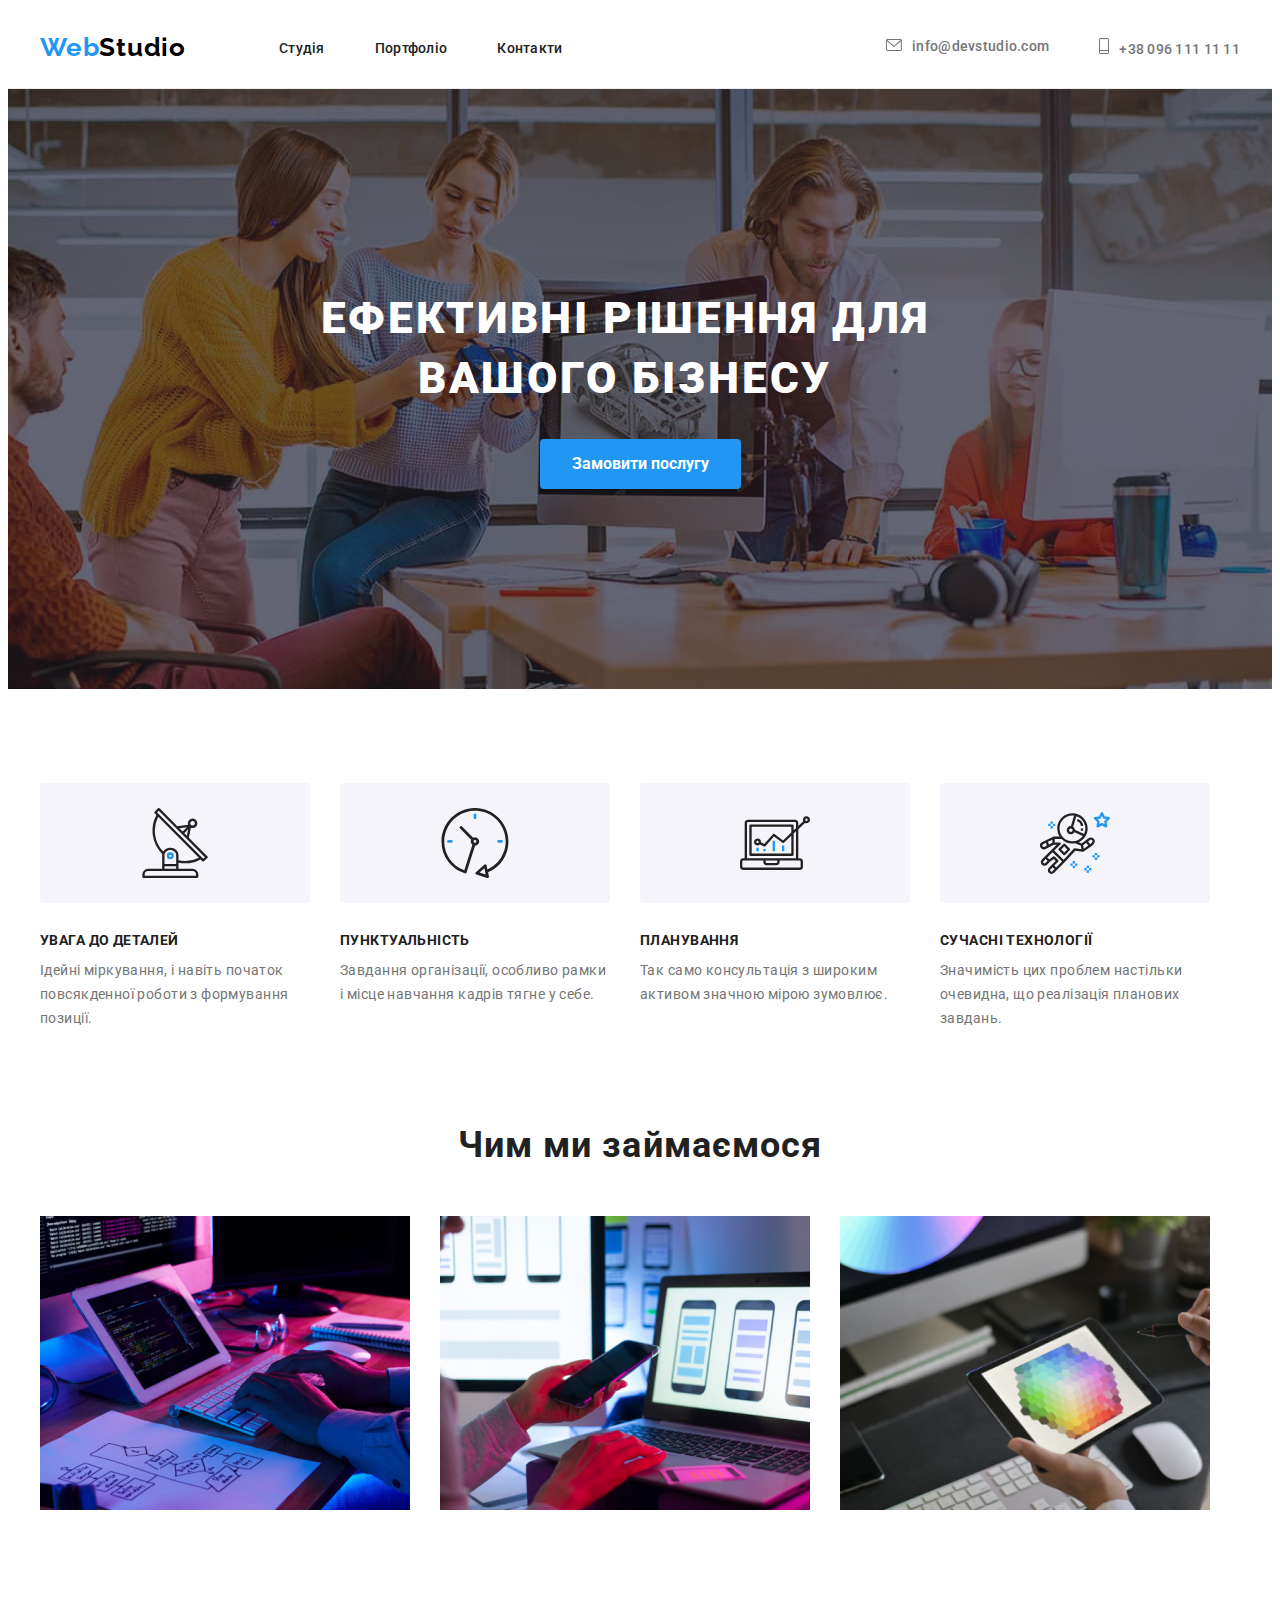
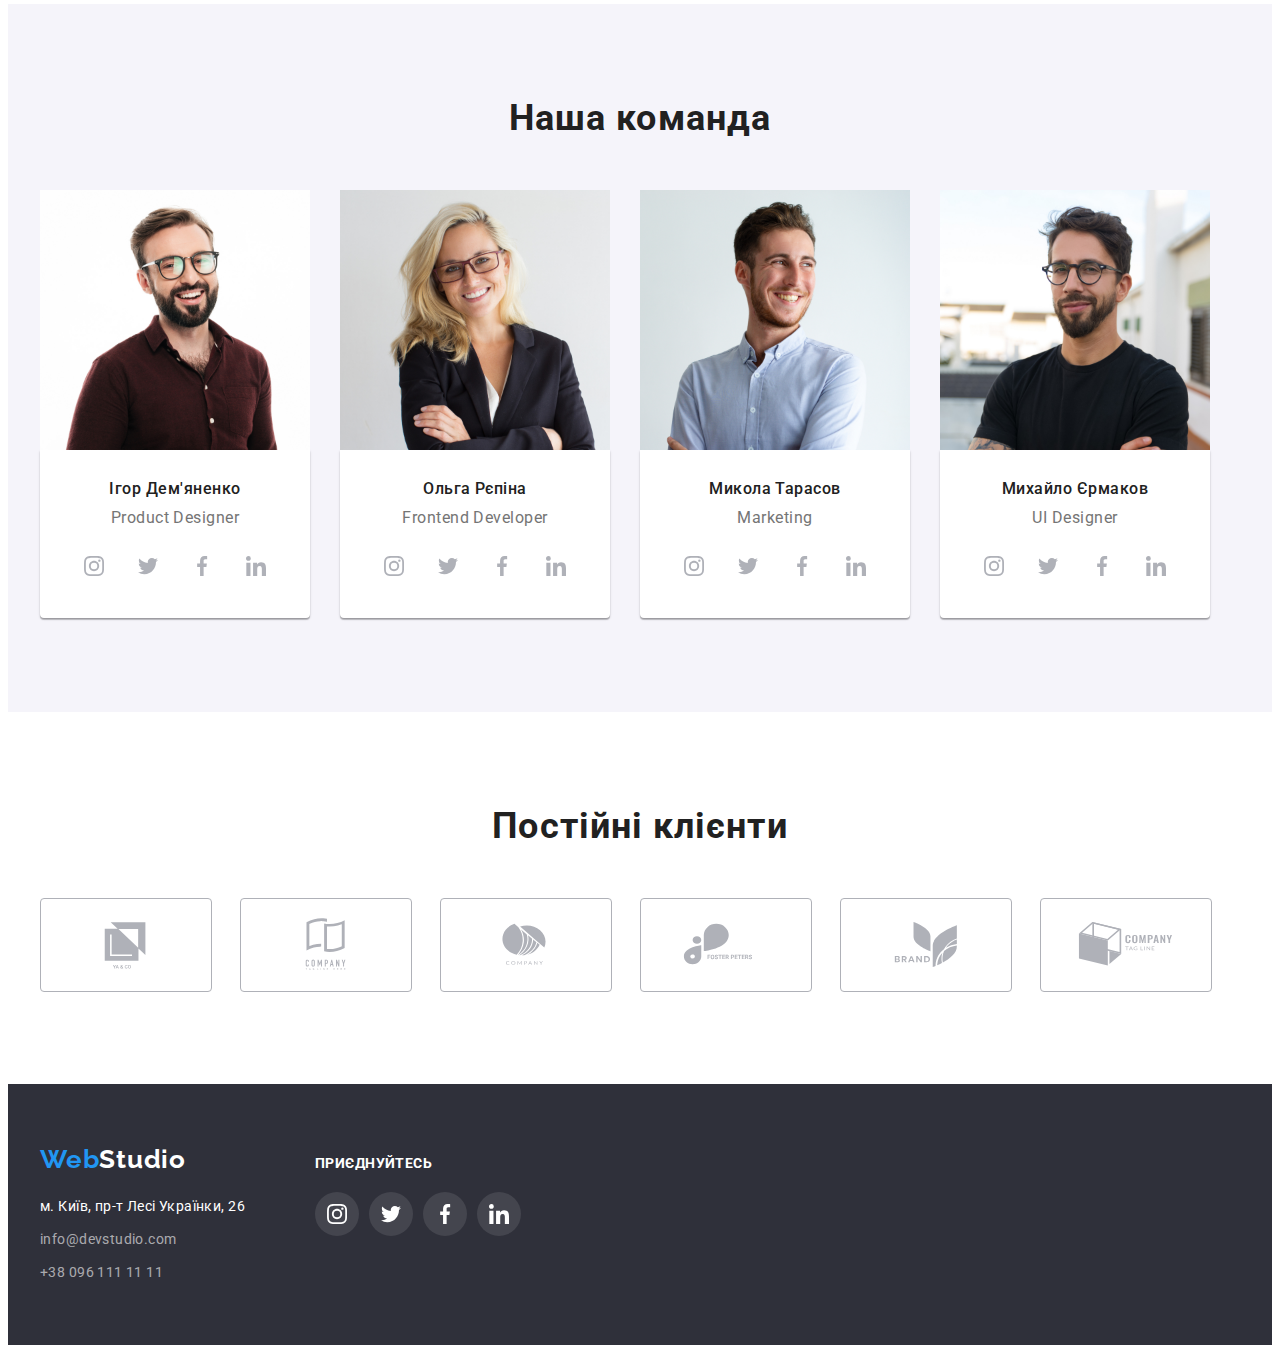
==== commit 2f0fa72f: "правка флексов" ====
--- a/index.html
+++ b/index.html
@@ -57,18 +57,18 @@
       <div class="container">
         <h2 class="visually-hidden">Головні Особливості</h2>
         <ul class="features-icon-list">
-          <li class="features-icon-item"><svg class="features-icon" width="70" height="70">
-              <use href="./images/icons.svg#icon-antenna"></use>
-            </svg></li>
-          <li class="features-icon-item"><svg class="features-icon" width="70" height="70">
-              <use href="./images/icons.svg#icon-clock"></use>
-            </svg></li>
-          <li class="features-icon-item"><svg class="features-icon" width="70" height="70">
-              <use href="./images/icons.svg#icon-diagram"></use>
-            </svg></li>
-          <li class="features-icon-item"><svg class="features-icon" width="70" height="70">
-              <use href="./images/icons.svg#icon-astronaut"></use>
-            </svg></li>
+            <li class="features-icon-item"><svg class="features-icon" width="70" height="70">
+                <use href="./images/icons.svg#icon-antenna"></use>
+              </svg></li>
+            <li class="features-icon-item"><svg class="features-icon" width="70" height="70">
+                <use href="./images/icons.svg#icon-clock"></use>
+              </svg></li>
+            <li class="features-icon-item"><svg class="features-icon" width="70" height="70">
+                <use href="./images/icons.svg#icon-diagram"></use>
+              </svg></li>
+            <li class="features-icon-item"><svg class="features-icon" width="70" height="70">
+                <use href="./images/icons.svg#icon-astronaut"></use>
+              </svg></li>
         </ul>
         <ul class="features-list">
           <li class="features-item">
--- a/css/style.css
+++ b/css/style.css
@@ -221,6 +221,8 @@
   color: var(--primary-text-color);
 }
 
+
+
 .features-icon-list {
   display: flex;
   gap: 30px;
@@ -229,7 +231,11 @@
 .features-icon-item {
   background-color: #f5f4fa;
   border-radius: 4px;
-  padding: 25px 100px;
+  width: 270px;
+  height: 120px;
+  display: flex;
+  align-items: center;
+  justify-content: center;
   margin-bottom: 30px;
 }
 
@@ -350,9 +356,11 @@
   width: 100%;
   height: 100%;
   display: block;
-  padding: 16px 32px 16px 32px;
   border: 1px solid #afb1b8;
   border-radius: 4px;
+  display: flex;
+  align-items: center;
+  justify-content: center;
 }
 
 .clients-logo {
@@ -365,7 +373,7 @@
 }
 
 .clients-logo-link:hover > .clients-logo,
-.clients-logo-link:focus > .accent-logo {
+.clients-logo-link:focus > .clients-logo {
   fill: var(--accent-color);
 }
 
